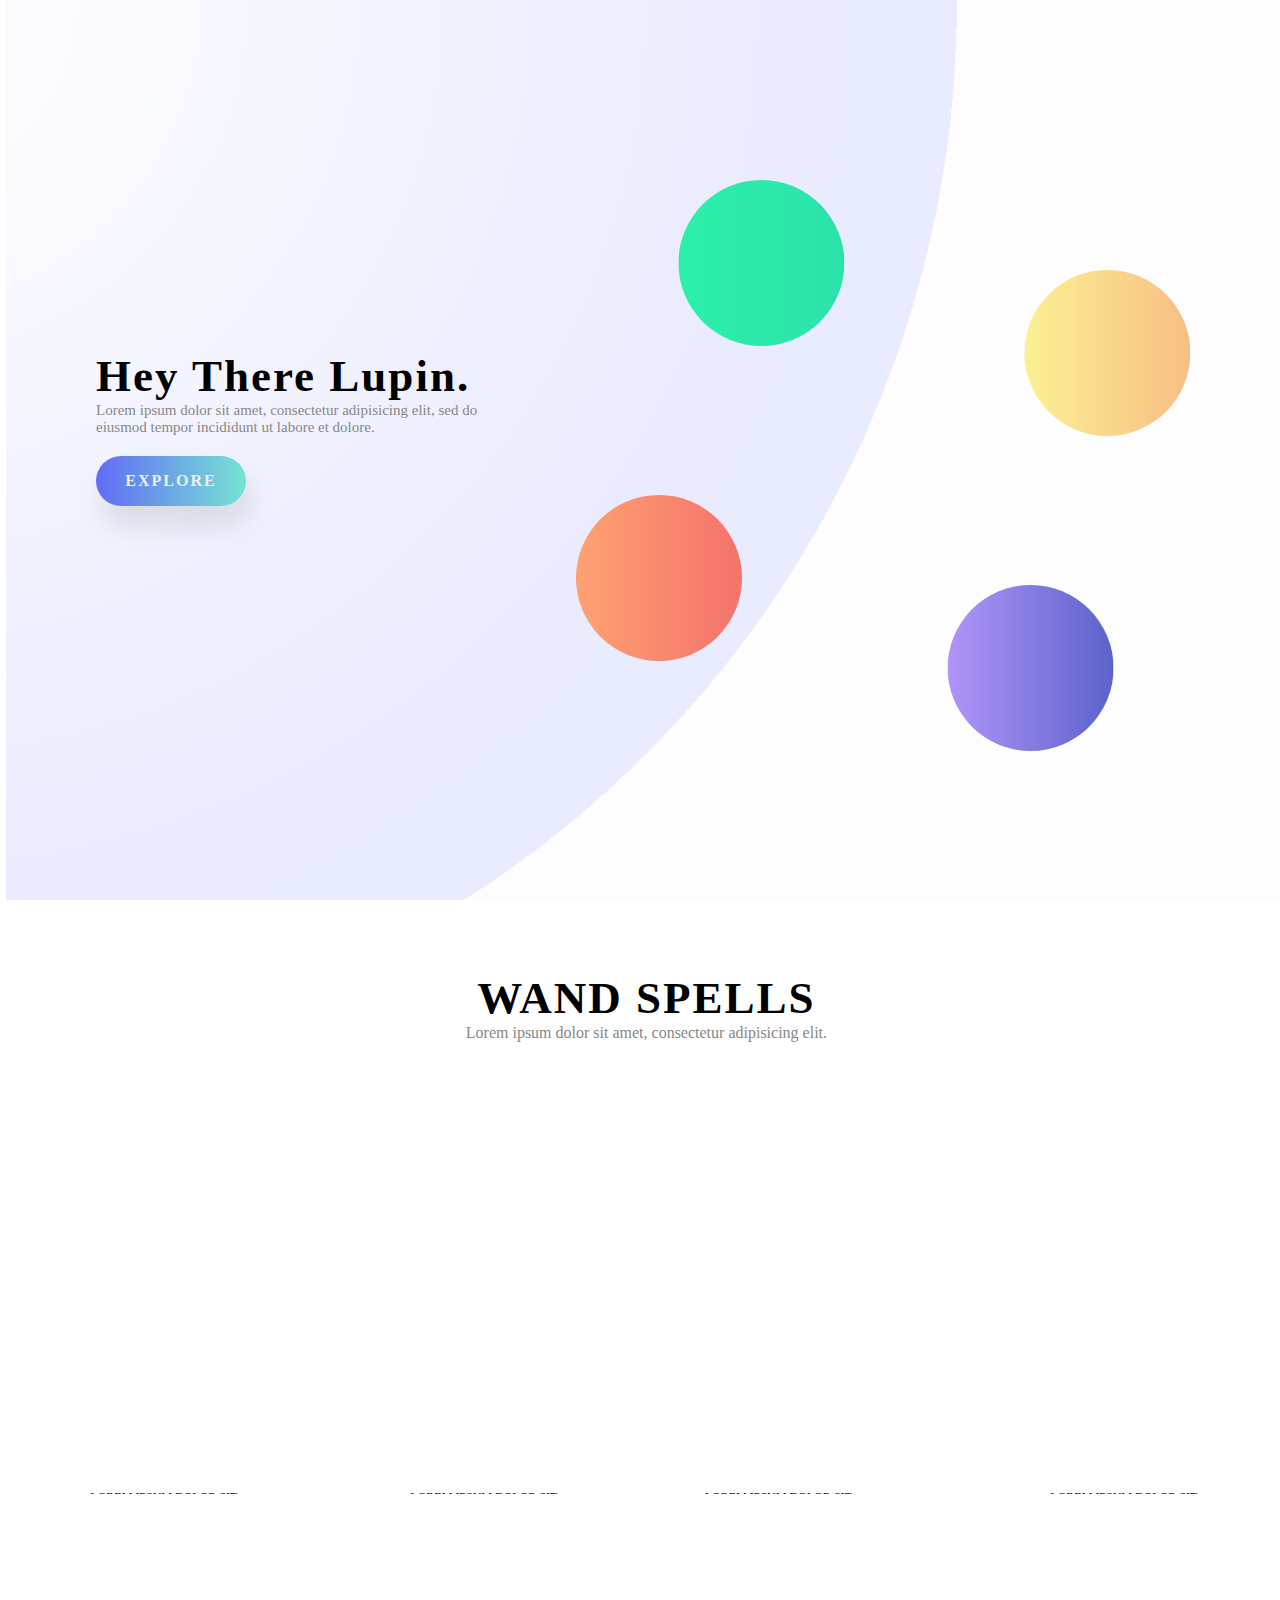
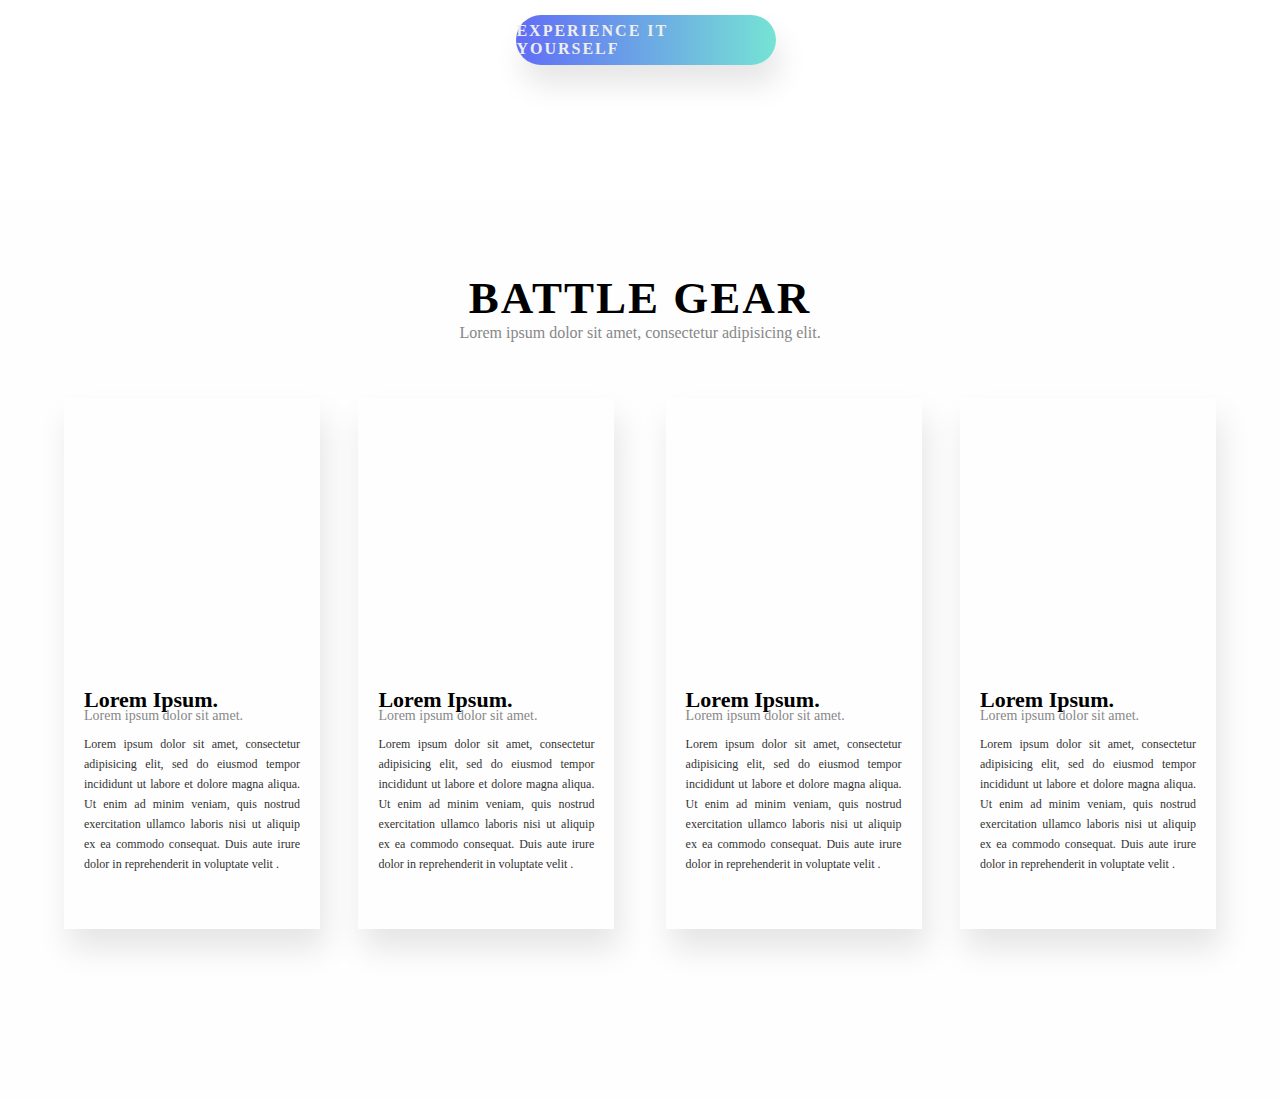
==== index.html @ db9e1a80 "Website added" ====
<!DOCTYPE html>
<html>
<head>
	<link rel="stylesheet" type="text/css" href="lib.css">
	<link rel="stylesheet" type="text/css" href="style.css">
	<!-- <link href="https://fonts.googleapis.com/css?family=Poppins:400,600,900" rel="stylesheet"> -->
	<script src="https://ajax.googleapis.com/ajax/libs/jquery/3.3.1/jquery.min.js"></script>
</head>
<body>
	<div class="container cflex-col-full">
		<div class="ims">
			<img src="hog.png" class="hog h1">
			<div class="him">
				<img src="hog.png" class="hog h2">
			</div>
		</div>
		<div class="back">
			<div class="moving moving1">
				<div class="m m1">
					<img src="teleportation.png" class="gra">
				</div>
				<div class="m m2">
					<img src="watch.png" class="wat">
				</div>
			</div>
			<div class="moving moving2">
				<div class="m m1">
					<img src="man.png" class="gra">
				</div>
				<div class="m m2">
					<img src="watch.png" class="wat">
				</div>
			</div>
			<div class="moving moving3">
				<div class="m m1">
					<img src="push.png" class="gra">
				</div>
				<div class="m m2">
					<img src="watch.png" class="wat">
				</div>
			</div>
			<div class="moving moving4">
				<div class="m m1">
					<img src="gravity.png" class="gra">
				</div>

				<div class="m m2">
					<img src="watch.png" class="wat">
				</div>
			</div>
		</div>
		<div class="blank cflex-col">
			<div class="blank1 full"></div>
			<div class="blank2 full"></div>
			<div class="blank3 full"></div>
			<div class="blank4 full"></div>
		</div>
		<div class="pages flex-col">
			<div class="page1 col-lflex-full">
				<div class="maintext">
					<div class="heading">Hey There Lupin.</div>
					<div class="sub">
						Lorem ipsum dolor sit amet, consectetur adipisicing elit, sed do eiusmod
						tempor incididunt ut labore et dolore.
					</div>
					<div class="rect">
						EXPLORE
					</div>
				</div>	
			</div>
			<div class="page2 full">
				<div class="phead">
					<div class="heading">WAND SPELLS</div>
					<div class="sub">
						Lorem ipsum dolor sit amet, consectetur adipisicing elit.
					</div>
				</div>
				<div class="spells s1">
					<span>tilemetafora</span>
					<span class="su">Lorem ipsum dolor sit amet.</span>
				</div>
				<div class="spells s2">
					<span>exodus</span>
					<span class="su">Lorem ipsum dolor sit amet.</span>
				</div>
				<div class="spells s3">
					<span>impendimenta </span>
					<span class="su">Lorem ipsum dolor sit amet.</span>
				</div>
				<div class="spells s4">
					<span>Gravitas<br></span>
					<span class="su">Lorem ipsum dolor sit amet.</span>
				</div>

				<div class="but">
					<div class="rect rect2">
						EXPERIENCE IT YOURSELF
					</div>
				</div>
			</div>
			<div class="page3 full">

				<div class="phead">
					<div class="heading">BATTLE GEAR</div>
					<div class="sub">
						Lorem ipsum dolor sit amet, consectetur adipisicing elit.
					</div>
				</div>
				<div class="box box1">
					<div class="desc">
						<div class="dhead">Lorem Ipsum.</div>
						<div class="subhead">Lorem ipsum dolor sit amet.</div>
						<div class="dtext">
							Lorem ipsum dolor sit amet, consectetur adipisicing elit, sed do eiusmod
							tempor incididunt ut labore et dolore magna aliqua. Ut enim ad minim veniam,
							quis nostrud exercitation ullamco laboris nisi ut aliquip ex ea commodo
							consequat. Duis aute irure dolor in reprehenderit in voluptate velit .
						</div>
					</div>
				</div>
				<div class="box box2">
					<div class="desc">
						<div class="dhead">Lorem Ipsum.</div>
						<div class="subhead">Lorem ipsum dolor sit amet.</div>
						<div class="dtext">
							Lorem ipsum dolor sit amet, consectetur adipisicing elit, sed do eiusmod
							tempor incididunt ut labore et dolore magna aliqua. Ut enim ad minim veniam,
							quis nostrud exercitation ullamco laboris nisi ut aliquip ex ea commodo
							consequat. Duis aute irure dolor in reprehenderit in voluptate velit .
						</div>
					</div>
				</div>

				<div class="box box3">
					<div class="desc">
						<div class="dhead">Lorem Ipsum.</div>
						<div class="subhead">Lorem ipsum dolor sit amet.</div>
						<div class="dtext">
							Lorem ipsum dolor sit amet, consectetur adipisicing elit, sed do eiusmod
							tempor incididunt ut labore et dolore magna aliqua. Ut enim ad minim veniam,
							quis nostrud exercitation ullamco laboris nisi ut aliquip ex ea commodo
							consequat. Duis aute irure dolor in reprehenderit in voluptate velit .
						</div>
					</div>
				</div>
				<div class="box box4">
					<div class="desc">
						<div class="dhead">Lorem Ipsum.</div>
						<div class="subhead">Lorem ipsum dolor sit amet.</div>
						<div class="dtext">
							Lorem ipsum dolor sit amet, consectetur adipisicing elit, sed do eiusmod
							tempor incididunt ut labore et dolore magna aliqua. Ut enim ad minim veniam,
							quis nostrud exercitation ullamco laboris nisi ut aliquip ex ea commodo
							consequat. Duis aute irure dolor in reprehenderit in voluptate velit .
						</div>
					</div>
				</div>
			</div>
		</div>
	</div>

	<script type="text/javascript">
		$('.blank1').on('mousewheel', function(updo){
			if(updo.originalEvent.wheelDelta/120 < 0) {
				$(".container").css({"transform":"translateY(-100vh)  "})
				$(".moving").css({"border-radius":"9vw","height":"14vw", "width":"14vw"})
				$(".moving1").css({"transform":"translate(6vw, 132vh) "})
				$(".moving2").css({"transform":"translate(-32vw, 132vh) "})
				$(".moving3").css({"transform":"translate(31vw, 132vh) "})
				$(".moving4").css({"transform":"translate(-5vw, 132vh )"})
				setTimeout(function(){
					$(".spells span").css({"top":"0"})
					$(".su").css({"top":"30px"})
					$(".m1").css({"transform":"scale(1)"})
				},2200)
			}else{
				$(".container").css({"transform":"translateY(0vh)"})
				$(".moving1").css({"transform":"translate(-34vw, 20vh)"})
				$(".moving2").css({"transform":"translate(-7vw, 30vh)"})
				$(".moving3").css({"transform":"translate(-34vw, 20vh)"})
				$(".moving4").css({"transform":"translate(-34vw, 20vh)"})
			}
		})

		$('.blank2').on('mousewheel', function(updo){
			if(updo.originalEvent.wheelDelta/120 < 0) {
				$(".m1").css({"transform":"scale(0)"})
				setTimeout(function(){
					$(".container").css({"transform":"translateY(-200vh) "})
					$(".moving").css({"border-radius":"0vw","height":"30vh", "width":"20vw"})
					$(".moving1").css({"transform":"translate(5vw, 222vh)"})
					$(".moving2").css({"transform":"translate(-52vw, 222vh)"})
					$(".moving3").css({"transform":"translate(52vw, 222vh)"})
					$(".moving4").css({"transform":"translate(-5vw, 222vh)"})
				},2000)
				setTimeout(function(){
					$(".m2").css({"transform":"scale(1)"})
				},4300)

			}else{
				$(".m1").css({"transform":"scale(0)"})
				setTimeout(function(){
					$(".moving").css({"border-radius":"9vw","height":"13vw", "width":"13vw"})
					$(".container").css({"transform":"translateY(0vh) "})
					$(".moving1").css({"transform":"translate(53vw, 20vh)"})
					$(".moving2").css({"transform":"translate(-7vw, 30vh)"})
					$(".moving3").css({"transform":"translate(45vw, 55vh)"})
					$(".moving4").css({"transform":"translate(-13vw, 65vh)"})
				},2000)
			}
		})

		$('.blank3').on('mousewheel', function(updo){
			if(updo.originalEvent.wheelDelta/120 < 0) {

			}else{
				
				$(".m2").css({"transform":"scale(0)"})
				setTimeout(function(){
				$(".container").css({"transform":"translateY(-100vh)  "})
					$(".moving").css({"border-radius":"9vw","height":"14vw", "width":"14vw"})
					$(".moving1").css({"transform":"translate(6vw, 132vh) "})
					$(".moving2").css({"transform":"translate(-32vw, 132vh) "})
					$(".moving3").css({"transform":"translate(31vw, 132vh) "})
					$(".moving4").css({"transform":"translate(-5vw, 132vh )"})
				},2200)
					setTimeout(function(){
						$(".m1").css({"transform":"scale(1)"})
				},4300)
			}
		})
	</script>
</body>
</html>
---- lib.css ----
/*flex box align start*/
[class*=flex] {
	display: flex;
}

[class*=cflex] {
	display: flex;
	justify-content: center;
	align-items: center;
}

[class*=lflex] {
	display: flex;
	justify-content: center;
	align-items: flex-start;
}

[class*=rflex] {
	display: flex;
	justify-content: center;
	align-items: flex-end;
}

[class*=col] {
	flex-direction: column;
}

[class*=rcol] {
	flex-direction: column-reverse;
}

[class*=rrow] {
	flex-direction: row-reverse;
}

/*flex box align end*/
/*page layouts start*/
[class*=full] {
	width: 100vw;
	height: 100vh;
}

[class*=halfw] {
	width: 50vw;
	height: 100vh;
}

[class*=halfh] {
	width: 100vw;
	height: 50vh;
}

[class*=perfull] {
	width: 100%;
	height: 100%;
}

[class*=perhalf] {
	width: 50%;
	height: 50%;
}

[class*=perhalfw] {
	width: 50%;
	height: 100vh;
}

[class*=perhalfh] {
	width: 100vw;
	height: 50%;
	justify-content: space-around;
}

[class*=perfullw] {
	width: 100%;
	height: 100vh;
}

[class*=perfullh] {
	width: 100vw;
	height: 100%;
}
/* page layouts end */

/*# sourceMappingURL=lib.css.map */
---- style.css ----
body{
	margin: 0;
	overflow-x: hidden;
	overflow-y: hidden;
}
/*loading animtion*/
.container{
	position: absolute;
	height: auto;
	overflow:hidden; 
	transform: translateY(0vh);
	transition: all 1.5s ease-in-out;
}

.ims{
	position: absolute;
	height: 300px;
	width: 300px;
	overflow: hidden;
	animation: move 12s ease-in-out;
	transform: translate(0px, 0px) scale(1);
	animation-fill-mode: forwards;
	display: none;
}

.hog{
	height: 300px;
	width: 300px
	position: absolute;
}

.h1{
	opacity: 0.15;
	filter: grayscale(0.4);
}

.h2{
	opacity: 0.7;
}

.him{
	position: absolute;
	top: 0;
	width: 1px;
	overflow: hidden;
	animation: fillin 10s cubic-bezier(.19,.24,.35,.85);
	animation-fill-mode: forwards;
}

@keyframes fillin{
	0%{width: 0px}
	100%{width: 300px}
}
/*
@keyframes move{
	0%{transform: translate(0px, 0px) scale(1);}
	10%{transform: translate(0px, 0px) scale(0.7);}
	20%{transform: translate(0px, 0px) scale(1);}
	30%{transform: translate(0px, 0px) scale(0.7);}
	40%{transform: translate(0px, 0px) scale(1);}
	50%{transform: translate(0px, 0px) scale(0.7);}
	60%{transform: translate(0px, 0px) scale(1);}
	70%{transform: translate(0px, 0px) scale(0.7);}
	80%{transform: translate(0px, 0px) scale(1);}

	100%{transform: translate(0px, -0px) scale(0); opacity: 0;}
}
*/

/*finish loading animation*/







/*main page start*/
.pages{
	display: flex;
	height: auto;
	width: 99vw;
	flex-wrap: wrap;
	flex-direction: column;
}

.back{
	width: 100vw;
	height: 100%;
	position: absolute;
	top: 0;
	overflow-x:hidden; 		
	z-index: 1000;
}
.moving{
	height: 13vw;
	width: 13vw;
	margin: 0;	
	position: absolute;
	transition: all 1.5s ease-in-out;
	border-radius: 9vw;
	transition: all 2s ease-in-out;
	display: flex;
	justify-content: center;
	align-items: center;
}

.moving1{
	background: linear-gradient(to right, #2cf0aa, #2ce2aa);
	transform: translate(53vw, 20vh) ;	
	background-position: center center;
	transition: all 1.5s ease-in-out;
	left: 0;
}

.moving2{
	background: linear-gradient(to right, #fbf193, #f7be84);
	transform: translate(-7vw, 30vh) ;
	background-position: center center;
	transition: all 2.1s ease-in-out;
	right: 0;
}

.moving3{
	background: linear-gradient(to right, #fea172, #f5726b);
	transform: translate(45vw, 55vh) ;
	background-position: center center;
	transition: all 1.8s ease-in-out;
	left: 0;
}

.moving4{
	background: linear-gradient(to right, #b194f9, #5b63cb);
	transform: translate(-13vw, 65vh) ;
	background-position: center center;
	transition: all 2.4s ease-in-out;
	right: 0;
}

.page1{
	background: url(back2.png);
	background-size: cover;
	background-repeat: no-repeat;
}

.maintext{
	width: 30vw;
	margin-left: 7vw;
	margin-top: -5vh;
	font-family: poppins;
	font-size: 15px;
}

.heading{
	font-weight: bolder;
	font-size: 45px;
	letter-spacing: 2px;
}

.sub{
	color: #878787;
	margin-bottom: 20px;
}

.rect{
	width: 150px;
	height: 50px;
	display: flex;
	align-items: center;
	justify-content: center;
	background: linear-gradient(to right, #616CF6, #76E3D4);
	border-radius: 100px;
	color: #eee;
	font-size: 16px;
	letter-spacing: 2px;
	box-shadow: 5px 20px 30px 0 rgba(0,0,0,0.1);
	font-weight: 600;
}

.page2{
	background-size: cover;
	background-repeat: no-repeat;
	z-index: 500;
	background-position: center center ;
	position: relative;
}

.blank{
	height: auto;
	width: 100vw;
	background: transparent;
	position: absolute;
	z-index: 1000;
	top: 0;
	overflow: hidden;
	z-index: 100000;
}

.page3{
	background-color: #fefefe;
	position: relative;
	left: -0.5vw;
}

.box{
	height: 59vh;
	width: 20vw;
	box-shadow: 5px 20px 30px 0 rgba(0,0,0,0.1);
	overflow: hidden;
}

.box{
	position: absolute;
	top: 22vh;
}

.box1{
	left: 5vw;
}

.box2{
	left: 52vw;
}

.box3{
	right: 52vw;
}

.box4{
	right: 5vw;
}

.desc{
	position: absolute;
	top: 31vh;
	height: 45vh;
	width: 100%;
	font-family: poppins;
	margin: 0 0px 0 20px;
}
.dhead{
	font-size: 22px;
	font-weight: bolder;
	margin: 10px 0 -5px 0;
}

.subhead{
	font-size: 14px;
	color: #878787;
}

.dtext{
	font-size: 12px;
	color: #333;
	margin: 10px 40px 0 0 ;
	line-height: 20px;
	text-align: justify;
}

.spells{
	width: 12.6vw;
	height: 6vh;
	font-family: poppins;
	font-weight: bolder;
	text-align: center;
	font-size: 22px;
	display: flex;
	text-transform: uppercase;
	position: absolute;
	justify-content: center;
	overflow: hidden;
}

.s1{
	transform: translate(6vw, 60vh);
	transition: all 1s ease-in-out;
}

.s2{
	transform: translate(31vw, 60vh);
	transition: all 1.3s ease-in-out;
}
.s3{
	transform: translate(54vw, 60vh);
	transition: all 1.6s ease-in-out;
}
.s4{
	transform: translate(81vw, 60vh);
	transition: all 1.9s ease-in-out;
}

.spells span{
	position: absolute;
	top: 50px;
	transition: inherit;
}

.su{
	position: absolute;
	font-size: 12px;
	top: 90px ;
	font-weight: lighter;
}

.phead{
	position: absolute;
	width: 100vw;
	text-align: center;
	top: 8vh;
}

.but{
	width: 100vw;
	position: absolute;
	bottom: 15vh;
	display: flex;
	justify-content: center;
}

.rect2{
	width: 260px;
}

.gra{
	height: 4vw;
}

.wat{
	height: 18vw;
}

.m{
	height: 8vw;
	width: 8vw;
	display: flex;
	justify-content: center;
	align-items: center;
	border-radius: 100%;
	transform: scale(0);
	transition: all 1.9s ease-in-out;
	position: absolute;
}

.m1{
	background: #fff;
}

.m2{
	height: 10vw;
	width: 10vw;
}

/*main page end*/
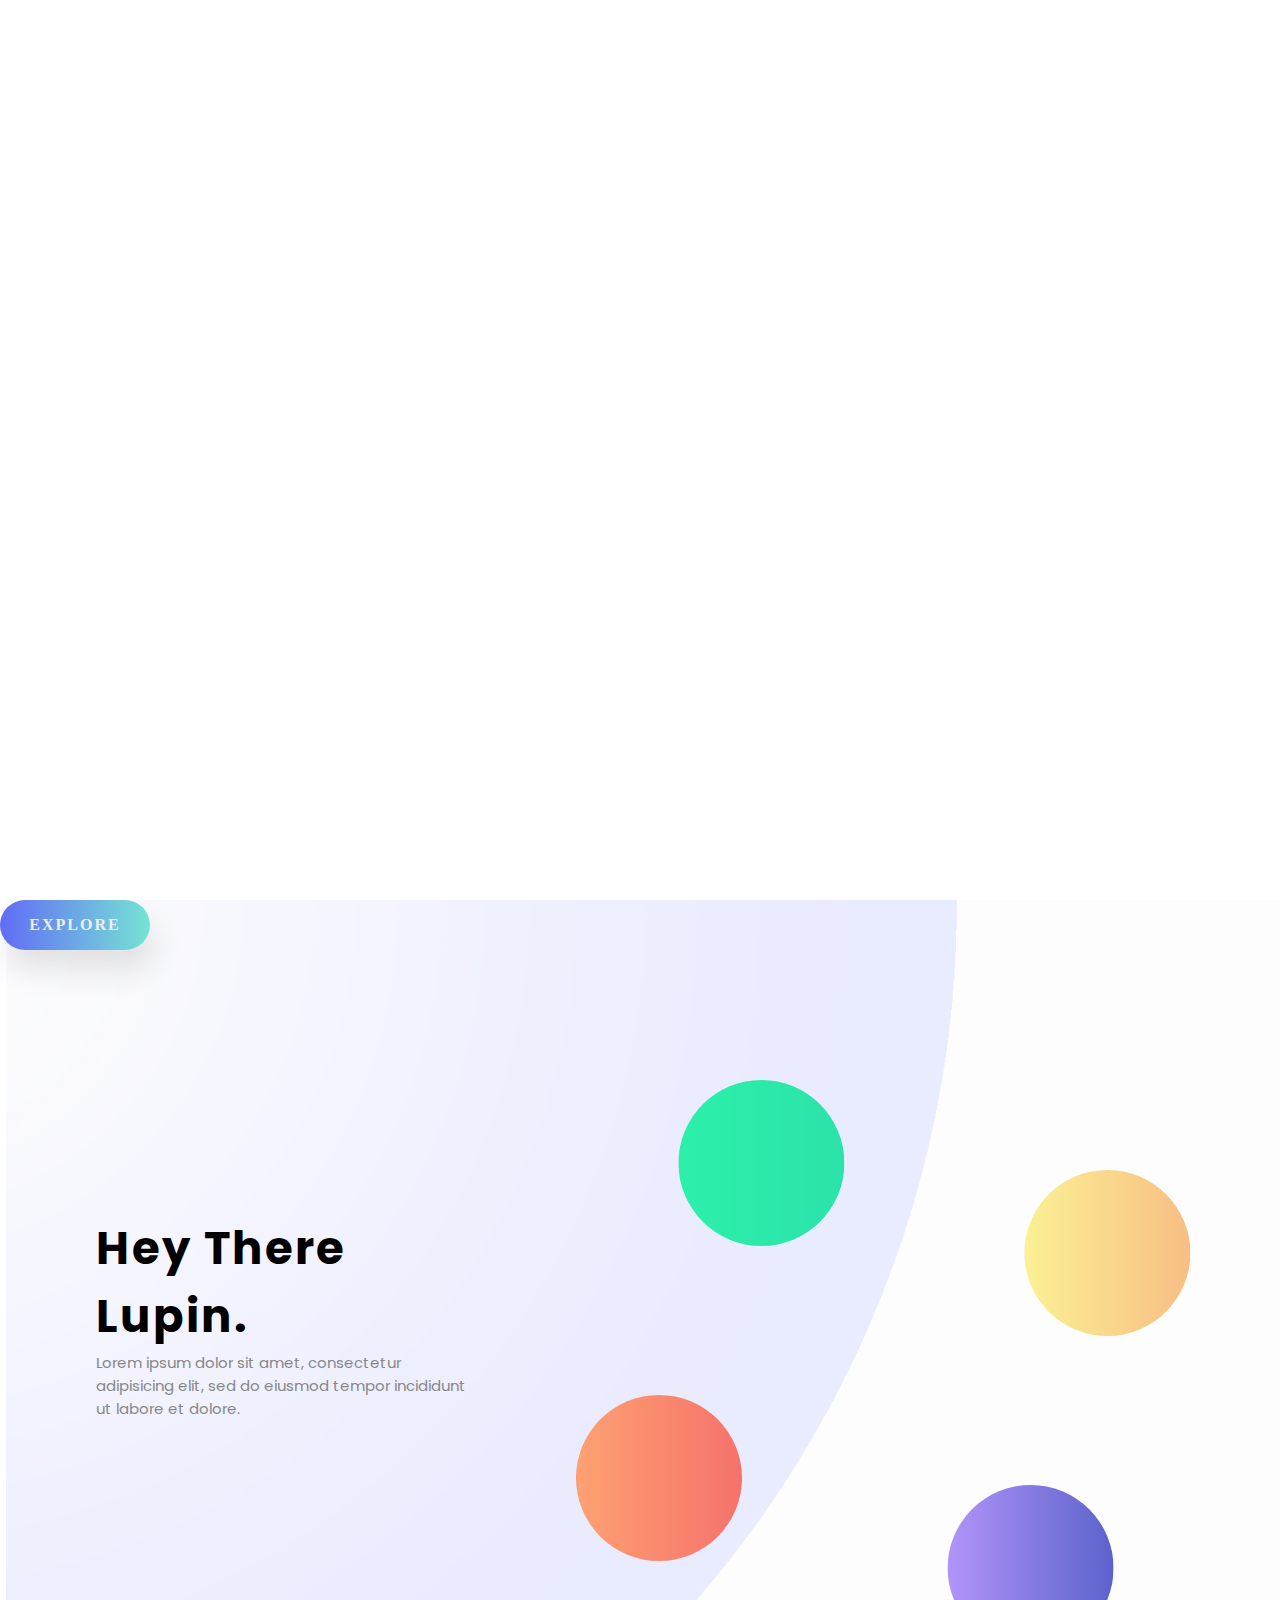
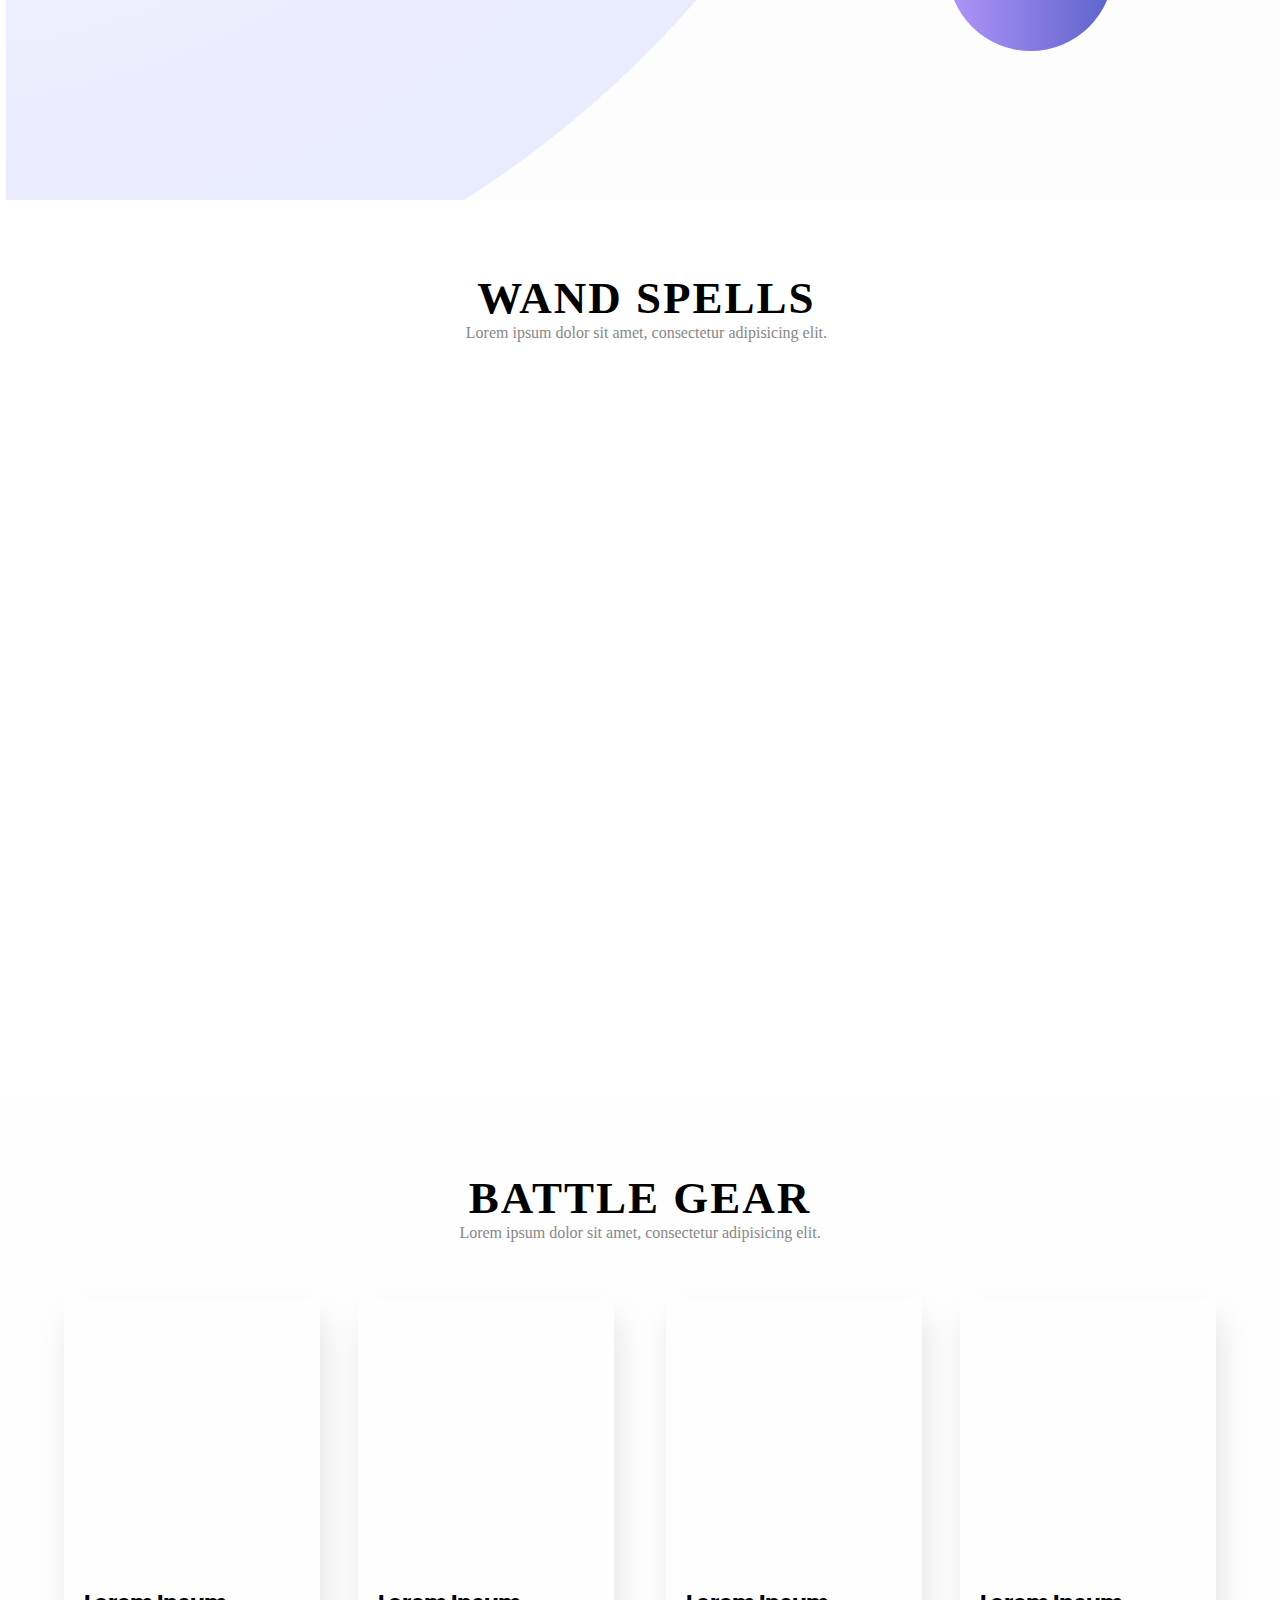
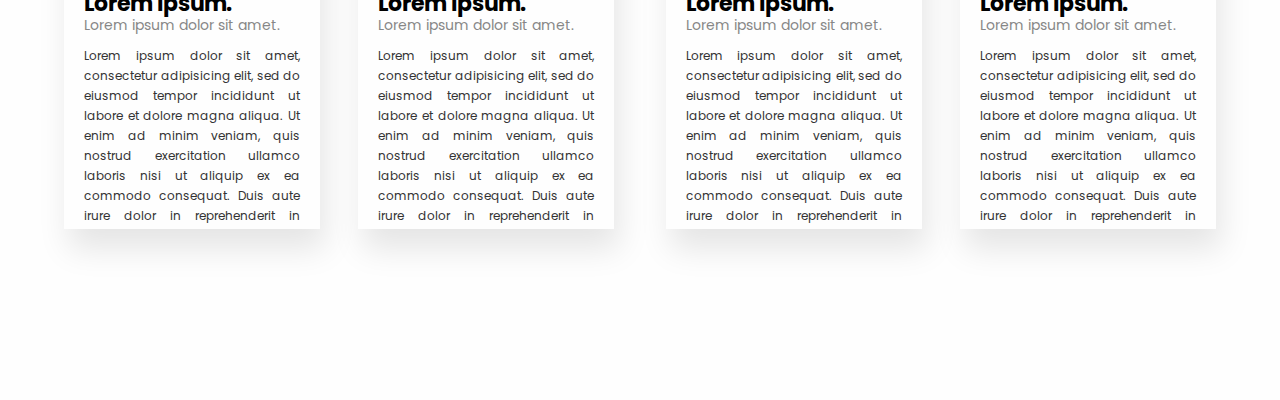
==== commit 85f35691: "Update index.html" ====
--- a/index.html
+++ b/index.html
@@ -1,57 +1,70 @@
 <!DOCTYPE html>
 <html>
 <head>
+	<link href="https://fonts.googleapis.com/css?family=Poppins:400,600,900" rel="stylesheet">
 	<link rel="stylesheet" type="text/css" href="lib.css">
 	<link rel="stylesheet" type="text/css" href="style.css">
-	<!-- <link href="https://fonts.googleapis.com/css?family=Poppins:400,600,900" rel="stylesheet"> -->
 	<script src="https://ajax.googleapis.com/ajax/libs/jquery/3.3.1/jquery.min.js"></script>
 </head>
 <body>
-	<div class="container cflex-col-full">
+	<div class="loader cflex-full">
 		<div class="ims">
 			<img src="hog.png" class="hog h1">
 			<div class="him">
 				<img src="hog.png" class="hog h2">
 			</div>
 		</div>
+	</div>
+
+	<div class="container cflex-col-full">
 		<div class="back">
 			<div class="moving moving1">
 				<div class="m m1">
 					<img src="teleportation.png" class="gra">
 				</div>
 				<div class="m m2">
+					<img src="broom.png" class="wat">
+				</div>
+			</div>
+			<div class="moving moving2">
+				<div class="m m1">
+					<img src="man.png" class="gra">
+				</div>
+				<div class="m m2">
+					<img src="slip.png" class="wat">
+				</div>
+			</div>
+			<div class="moving moving3">
+				<div class="m m1">
+					<img src="push.png" class="gra">
+				</div>
+				<div class="m m2">
 					<img src="watch.png" class="wat">
 				</div>
 			</div>
-			<div class="moving moving2">
-				<div class="m m1">
-					<img src="man.png" class="gra">
-				</div>
+			<div class="moving moving4">
+				<div class="m m1">
+					<img src="gravity.png" class="gra">
+				</div>
+
 				<div class="m m2">
 					<img src="watch.png" class="wat">
 				</div>
 			</div>
-			<div class="moving moving3">
-				<div class="m m1">
-					<img src="push.png" class="gra">
-				</div>
-				<div class="m m2">
-					<img src="watch.png" class="wat">
-				</div>
-			</div>
-			<div class="moving moving4">
-				<div class="m m1">
-					<img src="gravity.png" class="gra">
-				</div>
-
-				<div class="m m2">
-					<img src="watch.png" class="wat">
-				</div>
-			</div>
 		</div>
 		<div class="blank cflex-col">
-			<div class="blank1 full"></div>
-			<div class="blank2 full"></div>
+			<div class="blank1 flex-full">
+				<div class="rect b cflex">
+					EXPLORE
+				</div>
+			</div>
+			<div class="blank2 full">
+				<div class="but">
+					<div class="rect rect2 cflex">
+						<a href="app/index.html">EXPERIENCE IT YOURSELF</a>
+					</div>
+				</div>
+			</div>
 			<div class="blank3 full"></div>
 			<div class="blank4 full"></div>
 		</div>
@@ -63,9 +76,6 @@
 						Lorem ipsum dolor sit amet, consectetur adipisicing elit, sed do eiusmod
 						tempor incididunt ut labore et dolore.
 					</div>
-					<div class="rect">
-						EXPLORE
-					</div>
 				</div>	
 			</div>
 			<div class="page2 full">
@@ -91,12 +101,6 @@
 					<span>Gravitas<br></span>
 					<span class="su">Lorem ipsum dolor sit amet.</span>
 				</div>
-
-				<div class="but">
-					<div class="rect rect2">
-						EXPERIENCE IT YOURSELF
-					</div>
-				</div>
 			</div>
 			<div class="page3 full">
 
@@ -160,6 +164,27 @@
 	</div>
 
 	<script type="text/javascript">
+		setTimeout(function(){
+			$(".loader").css({"opacity":"0"})
+		}, 13000)
+
+		setTimeout(function(){
+			$(".loader").css({"display":"none"})
+		}, 14500)
+
+		$(".b").click(function(){
+			$(".container").css({"transform":"translateY(-100vh)  "})
+			$(".moving").css({"border-radius":"9vw","height":"14vw", "width":"14vw"})
+			$(".moving1").css({"transform":"translate(6vw, 132vh) "})
+			$(".moving2").css({"transform":"translate(-32vw, 132vh) "})
+			$(".moving3").css({"transform":"translate(31vw, 132vh) "})
+			$(".moving4").css({"transform":"translate(-5vw, 132vh )"})
+			setTimeout(function(){
+				$(".spells span").css({"top":"0"})
+				$(".su").css({"top":"30px"})
+				$(".m1").css({"transform":"scale(1)"})
+			},2200)
+		})
 		$('.blank1').on('mousewheel', function(updo){
 			if(updo.originalEvent.wheelDelta/120 < 0) {
 				$(".container").css({"transform":"translateY(-100vh)  "})
@@ -174,11 +199,7 @@
 					$(".m1").css({"transform":"scale(1)"})
 				},2200)
 			}else{
-				$(".container").css({"transform":"translateY(0vh)"})
-				$(".moving1").css({"transform":"translate(-34vw, 20vh)"})
-				$(".moving2").css({"transform":"translate(-7vw, 30vh)"})
-				$(".moving3").css({"transform":"translate(-34vw, 20vh)"})
-				$(".moving4").css({"transform":"translate(-34vw, 20vh)"})
+
 			}
 		})
 
@@ -217,18 +238,18 @@
 				
 				$(".m2").css({"transform":"scale(0)"})
 				setTimeout(function(){
-				$(".container").css({"transform":"translateY(-100vh)  "})
+					$(".container").css({"transform":"translateY(-100vh)  "})
 					$(".moving").css({"border-radius":"9vw","height":"14vw", "width":"14vw"})
 					$(".moving1").css({"transform":"translate(6vw, 132vh) "})
 					$(".moving2").css({"transform":"translate(-32vw, 132vh) "})
 					$(".moving3").css({"transform":"translate(31vw, 132vh) "})
 					$(".moving4").css({"transform":"translate(-5vw, 132vh )"})
 				},2200)
-					setTimeout(function(){
-						$(".m1").css({"transform":"scale(1)"})
+				setTimeout(function(){
+					$(".m1").css({"transform":"scale(1)"})
 				},4300)
 			}
 		})
 	</script>
 </body>
-</html>+</html>
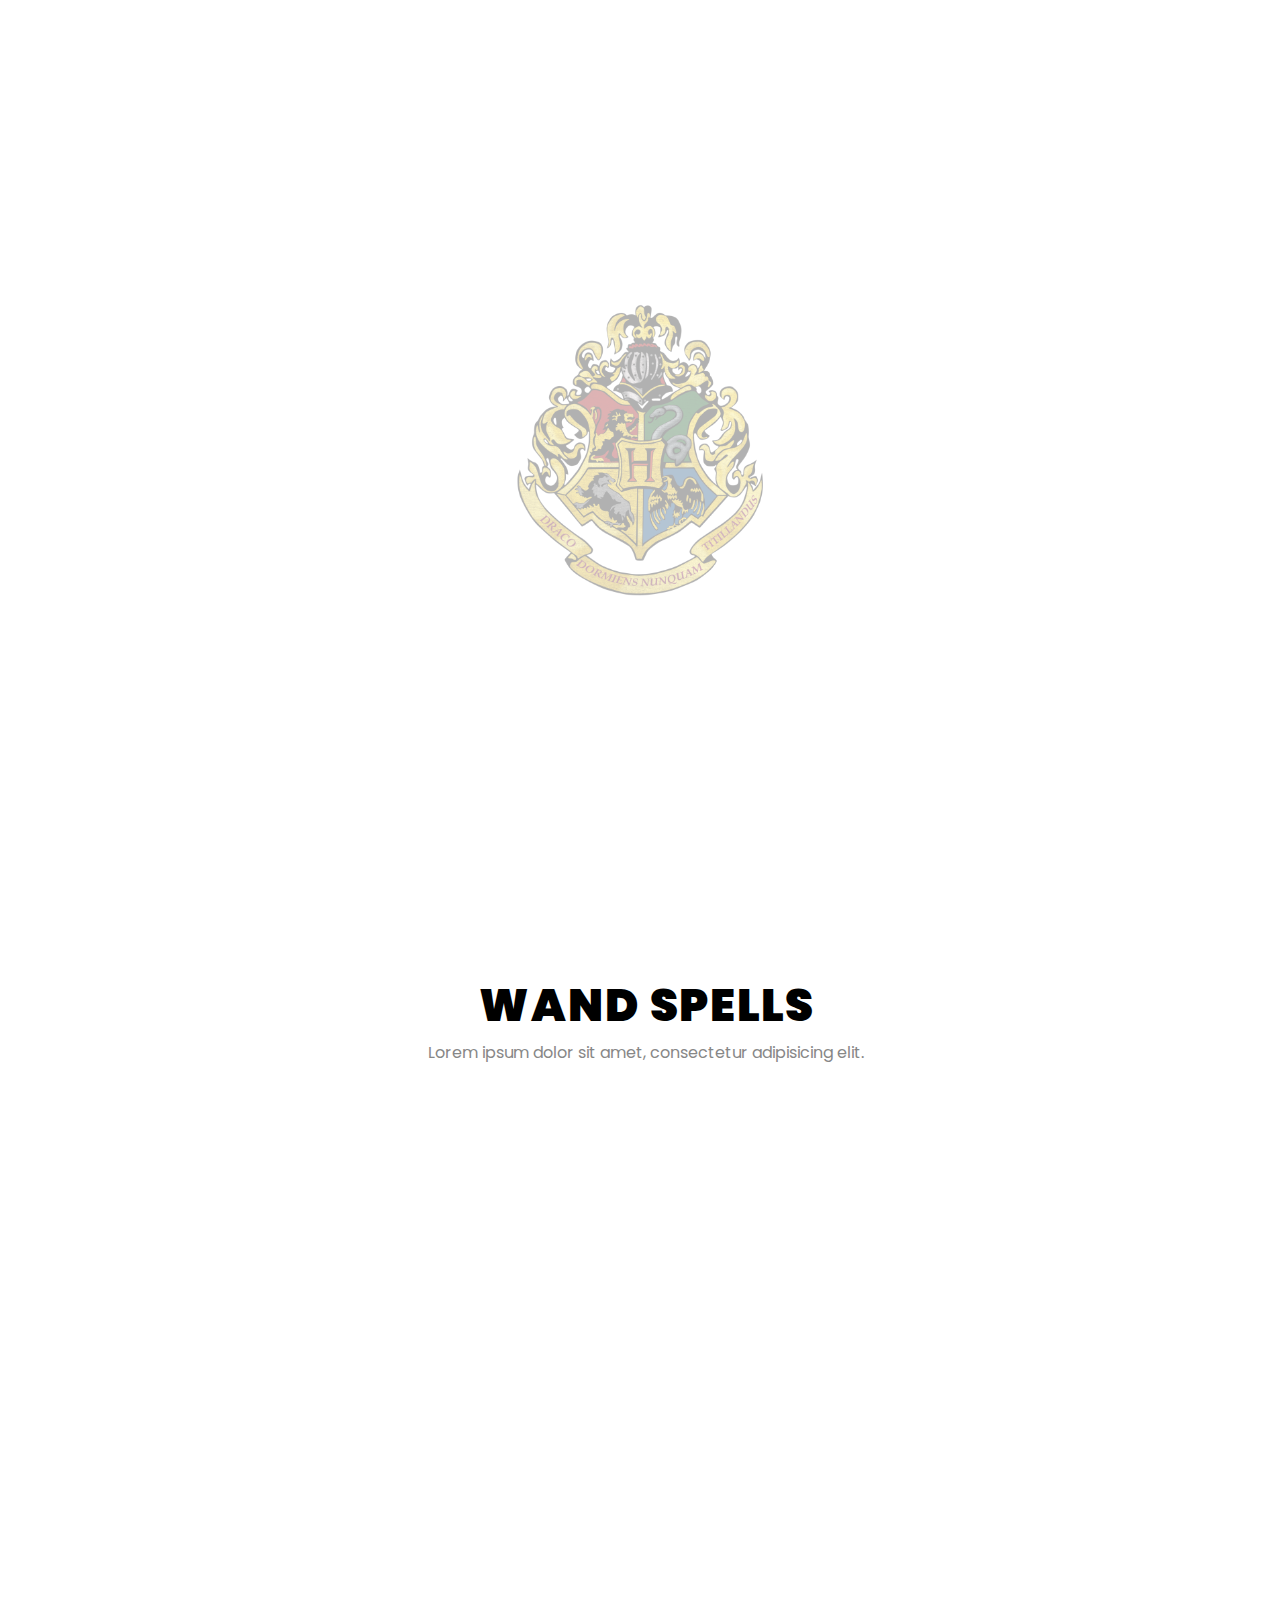
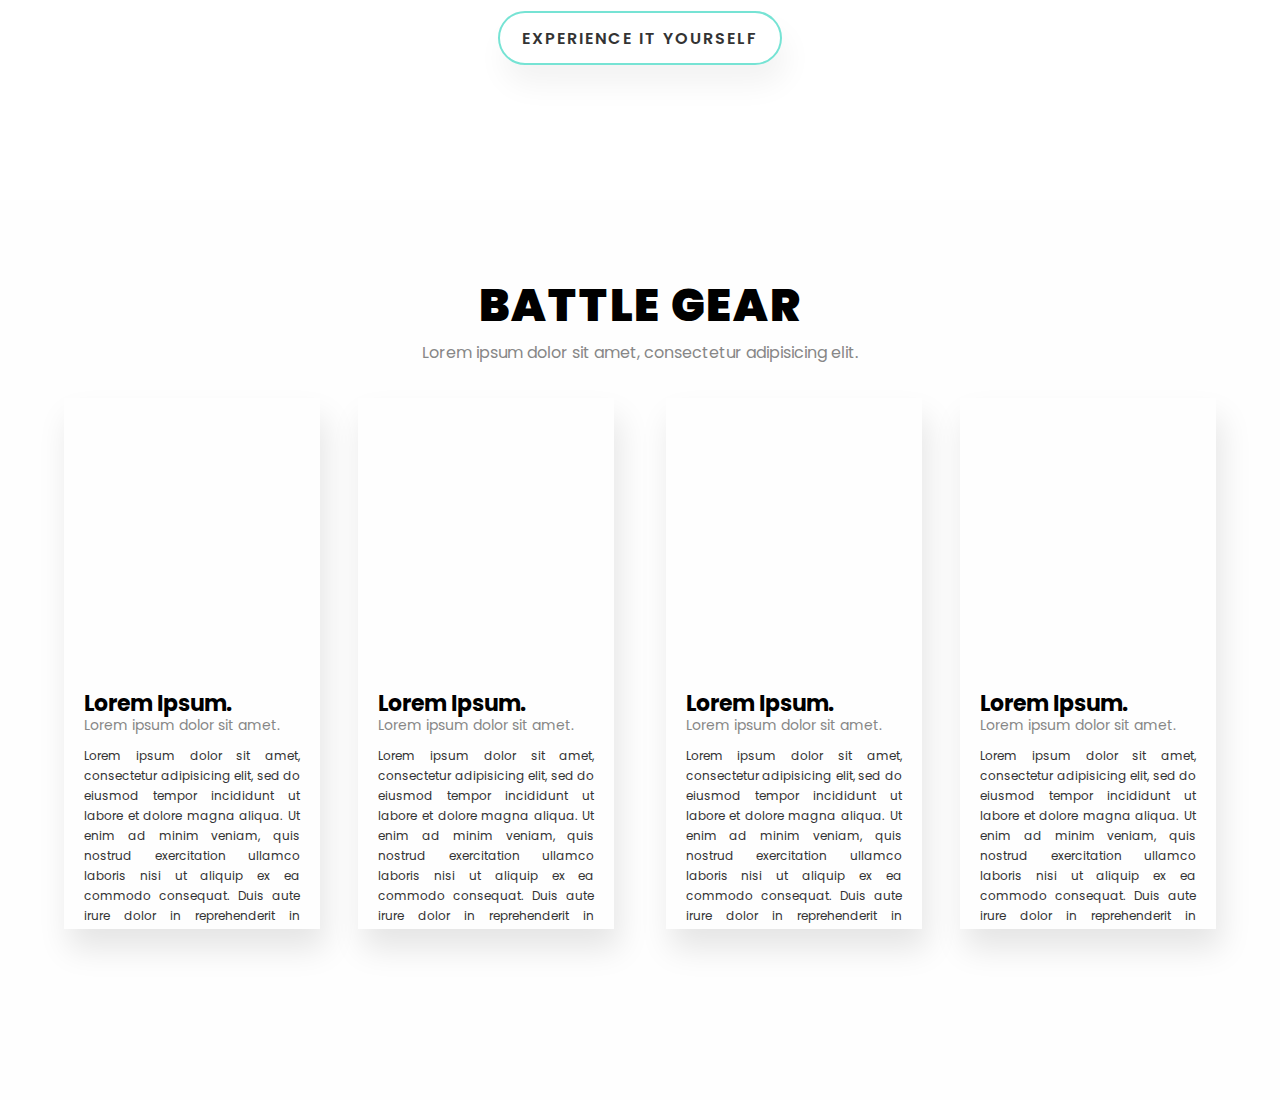
==== commit 930e7996: "Update index.html" ====
--- a/index.html
+++ b/index.html
@@ -1,6 +1,7 @@
 <!DOCTYPE html>
 <html>
 <head>
+	<title>Exun Build 2018 &mdash; XINO</title>
 	<link href="https://fonts.googleapis.com/css?family=Poppins:400,600,900" rel="stylesheet">
 	<link rel="stylesheet" type="text/css" href="lib.css">
 	<link rel="stylesheet" type="text/css" href="style.css">
@@ -166,11 +167,11 @@
 	<script type="text/javascript">
 		setTimeout(function(){
 			$(".loader").css({"opacity":"0"})
-		}, 13000)
+		}, 9000)
 
 		setTimeout(function(){
 			$(".loader").css({"display":"none"})
-		}, 14500)
+		}, 10000)
 
 		$(".b").click(function(){
 			$(".container").css({"transform":"translateY(-100vh)  "})
@@ -246,7 +247,7 @@
 					$(".moving4").css({"transform":"translate(-5vw, 132vh )"})
 				},2200)
 				setTimeout(function(){
-					$(".m1").css({"transform":"scale(1)"})
+					$(".m1").css({"transform":"scale(0.7)"})
 				},4300)
 			}
 		})
--- a/style.css
+++ b/style.css
@@ -2,7 +2,15 @@
 	margin: 0;
 	overflow-x: hidden;
 	overflow-y: hidden;
-}
+	font-family: 'Poppins',sans-serif;
+	cursor: url("mouse.png") 25 15, auto;
+}
+
+a{
+	text-decoration: none;
+	color: #333;
+}
+
 /*loading animtion*/
 .container{
 	position: absolute;
@@ -10,35 +18,47 @@
 	overflow:hidden; 
 	transform: translateY(0vh);
 	transition: all 1.5s ease-in-out;
+	cursor: url("mouse.png") 25 15, auto;
+
+}
+
+
+.loader{
+	position: absolute;
+	z-index: 1000;	
+	background: #fff;
+	transition: all 0.5s ease-in-out;
 }
 
 .ims{
-	position: absolute;
-	height: 300px;
+	position: relative;
+	height: 300px;	
 	width: 300px;
 	overflow: hidden;
 	animation: move 12s ease-in-out;
 	transform: translate(0px, 0px) scale(1);
 	animation-fill-mode: forwards;
-	display: none;
+	top: 0;
 }
 
 .hog{
+	top: 0;	
 	height: 300px;
-	width: 300px
+	width: 300px;
 	position: absolute;
 }
 
 .h1{
-	opacity: 0.15;
-	filter: grayscale(0.4);
+	opacity: 0.3;
+	filter: grayscale(0.2);
 }
 
 .h2{
-	opacity: 0.7;
+	opacity: 0.8;
 }
 
 .him{
+	height: 300px;
 	position: absolute;
 	top: 0;
 	width: 1px;
@@ -51,7 +71,7 @@
 	0%{width: 0px}
 	100%{width: 300px}
 }
-/*
+
 @keyframes move{
 	0%{transform: translate(0px, 0px) scale(1);}
 	10%{transform: translate(0px, 0px) scale(0.7);}
@@ -62,10 +82,9 @@
 	60%{transform: translate(0px, 0px) scale(1);}
 	70%{transform: translate(0px, 0px) scale(0.7);}
 	80%{transform: translate(0px, 0px) scale(1);}
-
 	100%{transform: translate(0px, -0px) scale(0); opacity: 0;}
 }
-*/
+
 
 /*finish loading animation*/
 
@@ -76,6 +95,16 @@
 
 
 /*main page start*/
+
+.blank1{
+	align-items: center;
+}
+
+.b{
+	margin-left: 7vw;
+	margin-top: 7vh;
+}
+
 .pages{
 	display: flex;
 	height: auto;
@@ -137,6 +166,10 @@
 	right: 0;
 }
 
+.blank2{
+	position: relative;
+}
+
 .page1{
 	background: url(back2.png);
 	background-size: cover;
@@ -146,13 +179,12 @@
 .maintext{
 	width: 30vw;
 	margin-left: 7vw;
-	margin-top: -5vh;
-	font-family: poppins;
+	margin-top: -12vh;
 	font-size: 15px;
 }
 
 .heading{
-	font-weight: bolder;
+	font-weight: 900;
 	font-size: 45px;
 	letter-spacing: 2px;
 }
@@ -165,9 +197,6 @@
 .rect{
 	width: 150px;
 	height: 50px;
-	display: flex;
-	align-items: center;
-	justify-content: center;
 	background: linear-gradient(to right, #616CF6, #76E3D4);
 	border-radius: 100px;
 	color: #eee;
@@ -175,6 +204,7 @@
 	letter-spacing: 2px;
 	box-shadow: 5px 20px 30px 0 rgba(0,0,0,0.1);
 	font-weight: 600;
+	cursor: pointer;
 }
 
 .page2{
@@ -235,7 +265,6 @@
 	top: 31vh;
 	height: 45vh;
 	width: 100%;
-	font-family: poppins;
 	margin: 0 0px 0 20px;
 }
 .dhead{
@@ -260,7 +289,6 @@
 .spells{
 	width: 12.6vw;
 	height: 6vh;
-	font-family: poppins;
 	font-weight: bolder;
 	text-align: center;
 	font-size: 22px;
@@ -318,7 +346,14 @@
 }
 
 .rect2{
-	width: 260px;
+	width: 280px;
+	color: #333;
+	font-size: 16px;
+	letter-spacing: 2px;
+	font-weight: 600;
+	box-shadow: 5px 20px 30px 0 rgba(0,0,0,0.05);
+	background: transparent;
+	border: 2px solid #76E3D4;
 }
 
 .gra{
@@ -350,4 +385,4 @@
 	width: 10vw;
 }
 
-/*main page end*/+/*main page end*/
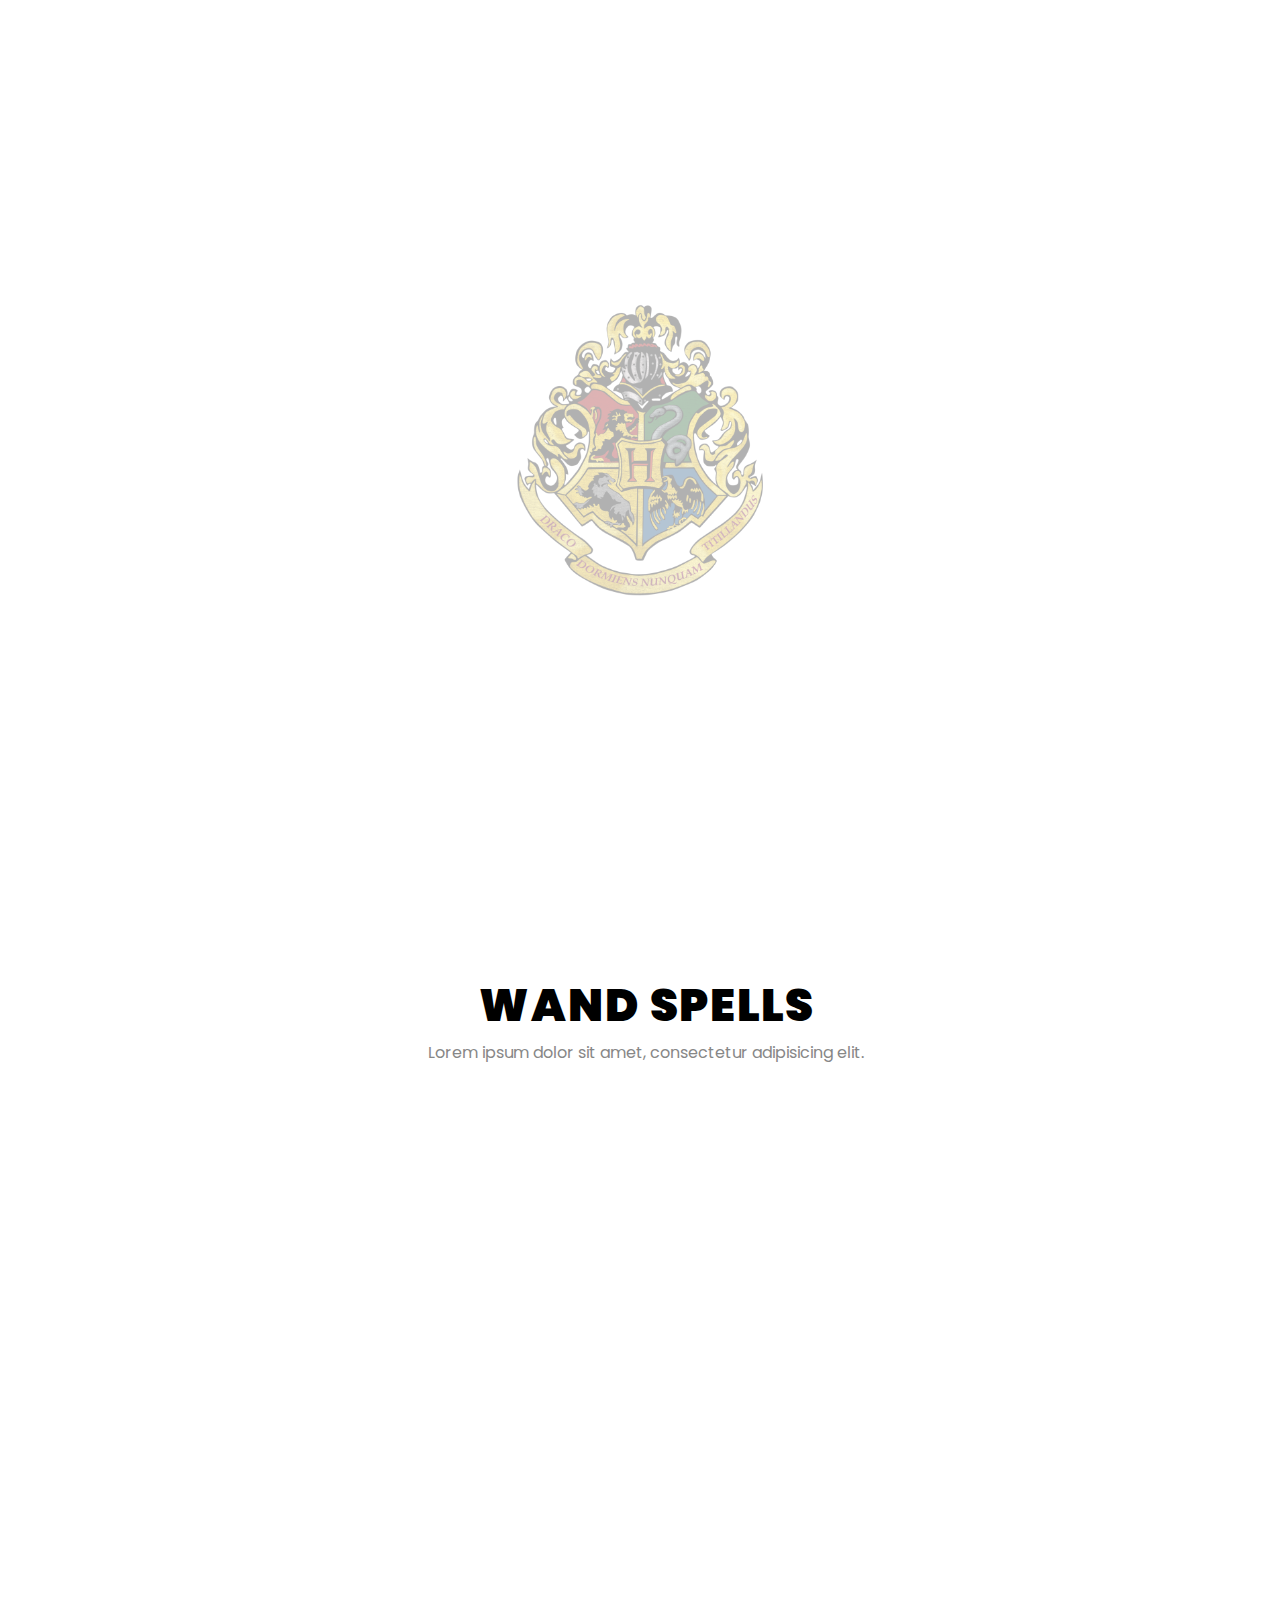
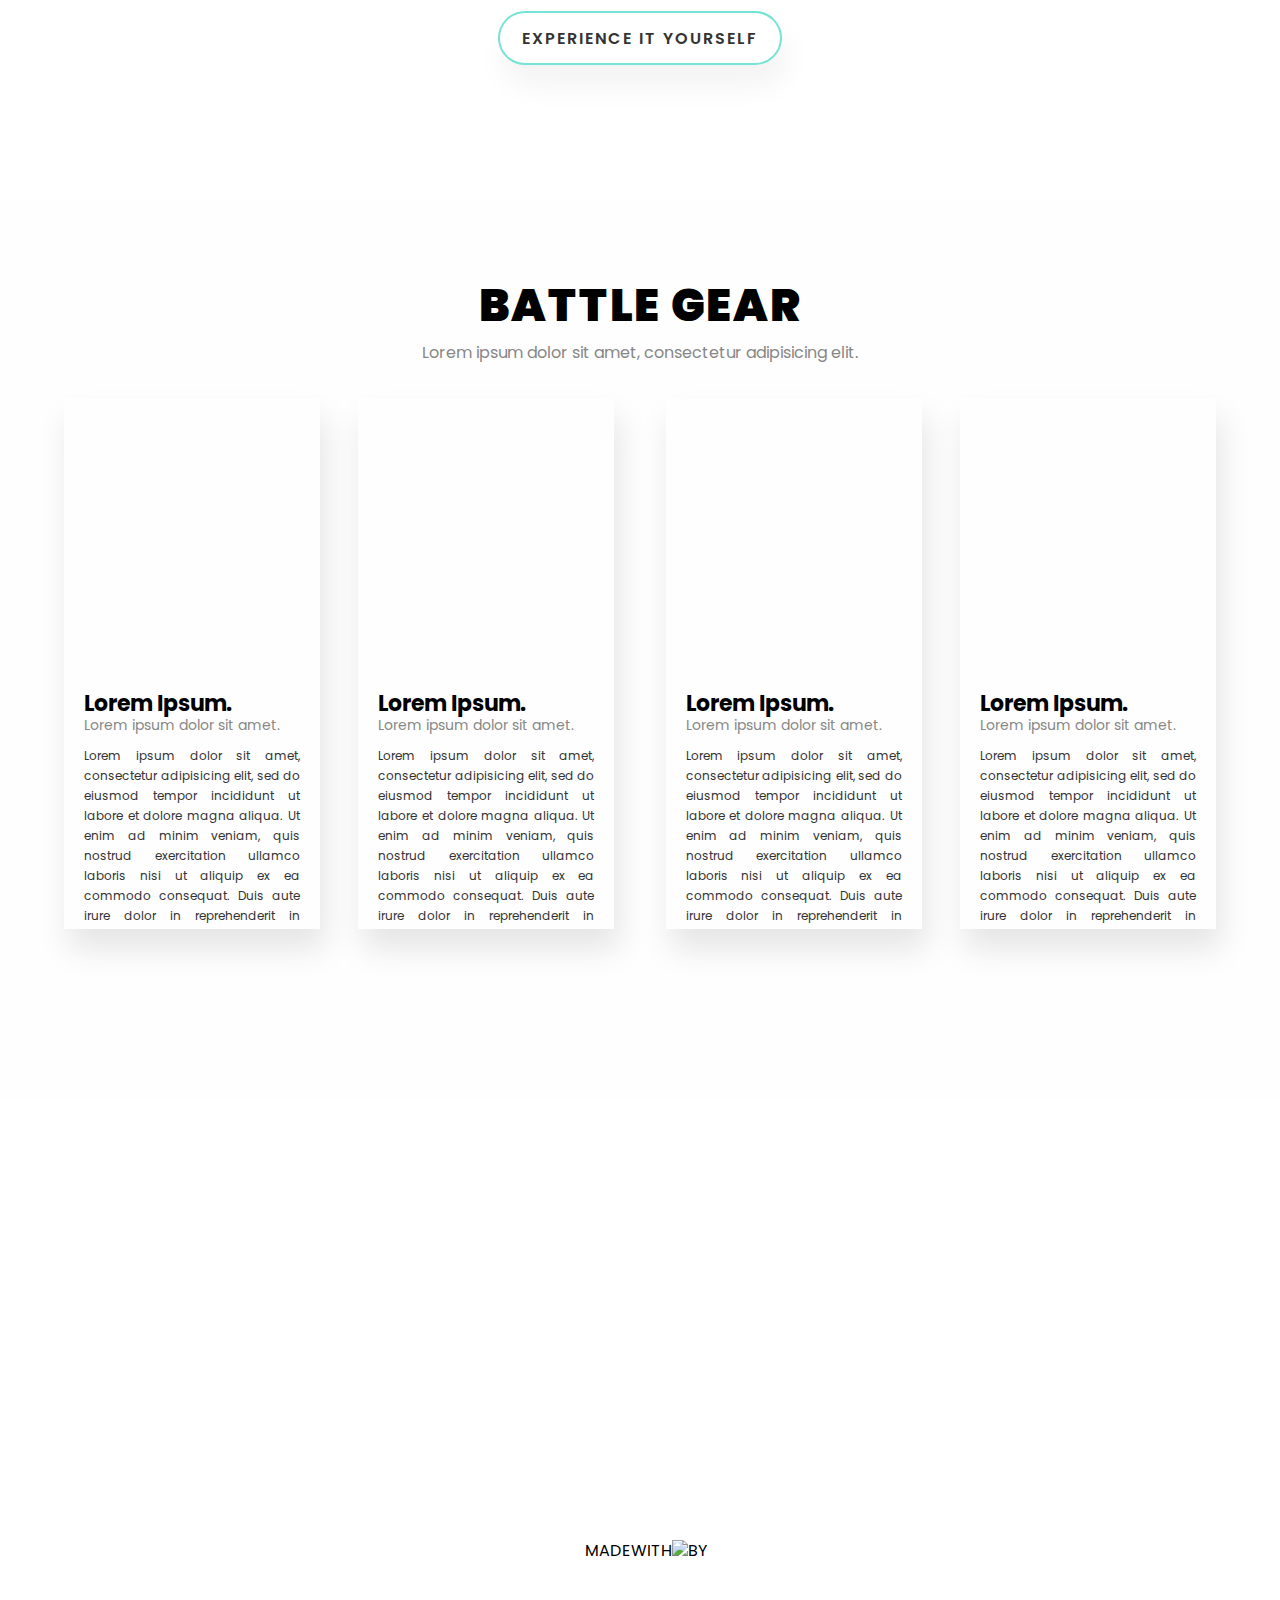
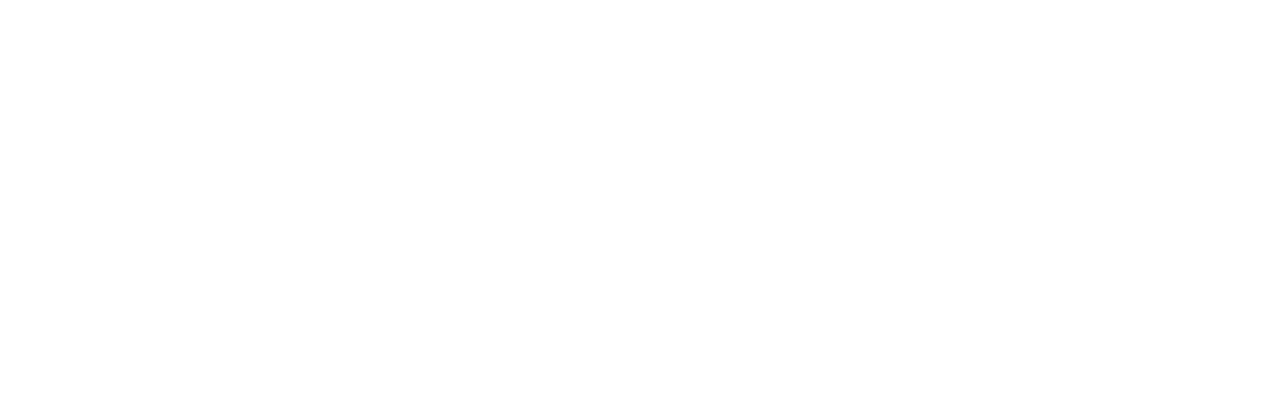
==== commit a98d2c19: "website" ====
--- a/index.html
+++ b/index.html
@@ -2,6 +2,7 @@
 <html>
 <head>
 	<title>Exun Build 2018 &mdash; XINO</title>
+	<meta name="viewport" content="width=device-width, initial-scale=1,user-scalable=no">
 	<link href="https://fonts.googleapis.com/css?family=Poppins:400,600,900" rel="stylesheet">
 	<link rel="stylesheet" type="text/css" href="lib.css">
 	<link rel="stylesheet" type="text/css" href="style.css">
@@ -24,7 +25,10 @@
 					<img src="teleportation.png" class="gra">
 				</div>
 				<div class="m m2">
-					<img src="broom.png" class="wat">
+					<img src="broom2.png" class="wat">
+				</div>
+				<div class="m m3">
+					X
 				</div>
 			</div>
 			<div class="moving moving2">
@@ -34,13 +38,19 @@
 				<div class="m m2">
 					<img src="slip.png" class="wat">
 				</div>
+				<div class="m m3">
+					N
+				</div>
 			</div>
 			<div class="moving moving3">
 				<div class="m m1">
 					<img src="push.png" class="gra">
 				</div>
 				<div class="m m2">
-					<img src="watch.png" class="wat">
+					<img src="glove.png" class="wat">
+				</div>
+				<div class="m m3">
+					I
 				</div>
 			</div>
 			<div class="moving moving4">
@@ -50,6 +60,10 @@
 
 				<div class="m m2">
 					<img src="watch.png" class="wat">
+				</div>
+
+				<div class="m m3">
+					O
 				</div>
 			</div>
 		</div>
@@ -104,7 +118,6 @@
 				</div>
 			</div>
 			<div class="page3 full">
-
 				<div class="phead">
 					<div class="heading">BATTLE GEAR</div>
 					<div class="sub">
@@ -161,6 +174,15 @@
 					</div>
 				</div>
 			</div>
+
+			<div class="page4 cflex-full">
+				<div class="words cflex">
+					<span class="word w1">MADE</span>
+					<span class="word w2">WITH</span>
+					<span class="word w3"><img src="love.png" class="love"></span>
+					<span class="word w4">BY</span>
+				</div>
+			</div>
 		</div>
 	</div>
 
@@ -177,13 +199,15 @@
 			$(".container").css({"transform":"translateY(-100vh)  "})
 			$(".moving").css({"border-radius":"9vw","height":"14vw", "width":"14vw"})
 			$(".moving1").css({"transform":"translate(6vw, 132vh) "})
-			$(".moving2").css({"transform":"translate(-32vw, 132vh) "})
+			$(".moving2").css({"transform":"translate(-30vw, 132vh) "})
 			$(".moving3").css({"transform":"translate(31vw, 132vh) "})
 			$(".moving4").css({"transform":"translate(-5vw, 132vh )"})
 			setTimeout(function(){
 				$(".spells span").css({"top":"0"})
 				$(".su").css({"top":"30px"})
 				$(".m1").css({"transform":"scale(1)"})
+				$(".m2").css({"transform":"scale(0)"})
+				$(".m3").css({"transform":"scale(0)"})
 			},2200)
 		})
 		$('.blank1').on('mousewheel', function(updo){
@@ -191,16 +215,16 @@
 				$(".container").css({"transform":"translateY(-100vh)  "})
 				$(".moving").css({"border-radius":"9vw","height":"14vw", "width":"14vw"})
 				$(".moving1").css({"transform":"translate(6vw, 132vh) "})
-				$(".moving2").css({"transform":"translate(-32vw, 132vh) "})
+				$(".moving2").css({"transform":"translate(-30vw, 132vh) "})
 				$(".moving3").css({"transform":"translate(31vw, 132vh) "})
 				$(".moving4").css({"transform":"translate(-5vw, 132vh )"})
 				setTimeout(function(){
 					$(".spells span").css({"top":"0"})
 					$(".su").css({"top":"30px"})
 					$(".m1").css({"transform":"scale(1)"})
+					$(".m2").css({"transform":"scale(0)"})
+					$(".m3").css({"transform":"scale(0)"})
 				},2200)
-			}else{
-
 			}
 		})
 
@@ -216,7 +240,9 @@
 					$(".moving4").css({"transform":"translate(-5vw, 222vh)"})
 				},2000)
 				setTimeout(function(){
-					$(".m2").css({"transform":"scale(1)"})
+					$(".m2").css({"transform":"scale(0.7)"})
+					$(".m1").css({"transform":"scale(0)"})
+					$(".m3").css({"transform":"scale(0)"})
 				},4300)
 
 			}else{
@@ -229,25 +255,67 @@
 					$(".moving3").css({"transform":"translate(45vw, 55vh)"})
 					$(".moving4").css({"transform":"translate(-13vw, 65vh)"})
 				},2000)
+				setTimeout(function(){
+					$(".m2").css({"transform":"scale(0)"})
+					$(".m1").css({"transform":"scale(0)"})
+					$(".m3").css({"transform":"scale(0)"})
+				},2300)
 			}
 		})
 
 		$('.blank3').on('mousewheel', function(updo){
 			if(updo.originalEvent.wheelDelta/120 < 0) {
-
+				$(".m2").css({"transform":"scale(0)"})
+				setTimeout(function(){
+					$(".container").css({"transform":"translateY(-300vh)  "})
+					$(".moving").css({"border-radius":"9vw","height":"8vw", "width":"8vw"})
+					$(".moving1").css({"transform":"translate(32vw, 350vh) "})
+					$(".moving2").css({"transform":"translate(-41vw, 350vh) "})
+					$(".moving3").css({"transform":"translate(41vw, 350vh) "})
+					$(".moving4").css({"transform":"translate(-32vw, 350vh )"})
+				},2200)
+				setTimeout(function(){
+					$(".m1").css({"transform":"scale(0)"})
+					$(".m2").css({"transform":"scale(0)"})
+					$(".m3").css({"transform":"scale(1)"})
+					$(".word").css({"top":"0vh"})
+				},4300)
 			}else{
-				
 				$(".m2").css({"transform":"scale(0)"})
 				setTimeout(function(){
 					$(".container").css({"transform":"translateY(-100vh)  "})
 					$(".moving").css({"border-radius":"9vw","height":"14vw", "width":"14vw"})
 					$(".moving1").css({"transform":"translate(6vw, 132vh) "})
-					$(".moving2").css({"transform":"translate(-32vw, 132vh) "})
+					$(".moving2").css({"transform":"translate(-30vw, 132vh) "})
 					$(".moving3").css({"transform":"translate(31vw, 132vh) "})
 					$(".moving4").css({"transform":"translate(-5vw, 132vh )"})
 				},2200)
 				setTimeout(function(){
-					$(".m1").css({"transform":"scale(0.7)"})
+					$(".m1").css({"transform":"scale(1)"})
+					$(".m2").css({"transform":"scale(0)"})
+					$(".m3").css({"transform":"scale(0)"})
+				},4300)
+			}
+		})
+
+		$('.blank4').on('mousewheel', function(updo){
+			if(updo.originalEvent.wheelDelta/120 < 0) {
+
+			}else{
+				$(".m1").css({"transform":"scale(0)"})
+				$(".m3").css({"transform":"scale(0)"})
+				setTimeout(function(){
+					$(".container").css({"transform":"translateY(-200vh) "})
+					$(".moving").css({"border-radius":"0vw","height":"30vh", "width":"20vw"})
+					$(".moving1").css({"transform":"translate(5vw, 222vh)"})
+					$(".moving2").css({"transform":"translate(-52vw, 222vh)"})
+					$(".moving3").css({"transform":"translate(52vw, 222vh)"})
+					$(".moving4").css({"transform":"translate(-5vw, 222vh)"})
+				},2000)
+				setTimeout(function(){
+					$(".m2").css({"transform":"scale(0.7)"})
+					$(".m3").css({"transform":"scale(0)"})
+					$(".m1").css({"transform":"scale(0)"})
 				},4300)
 			}
 		})
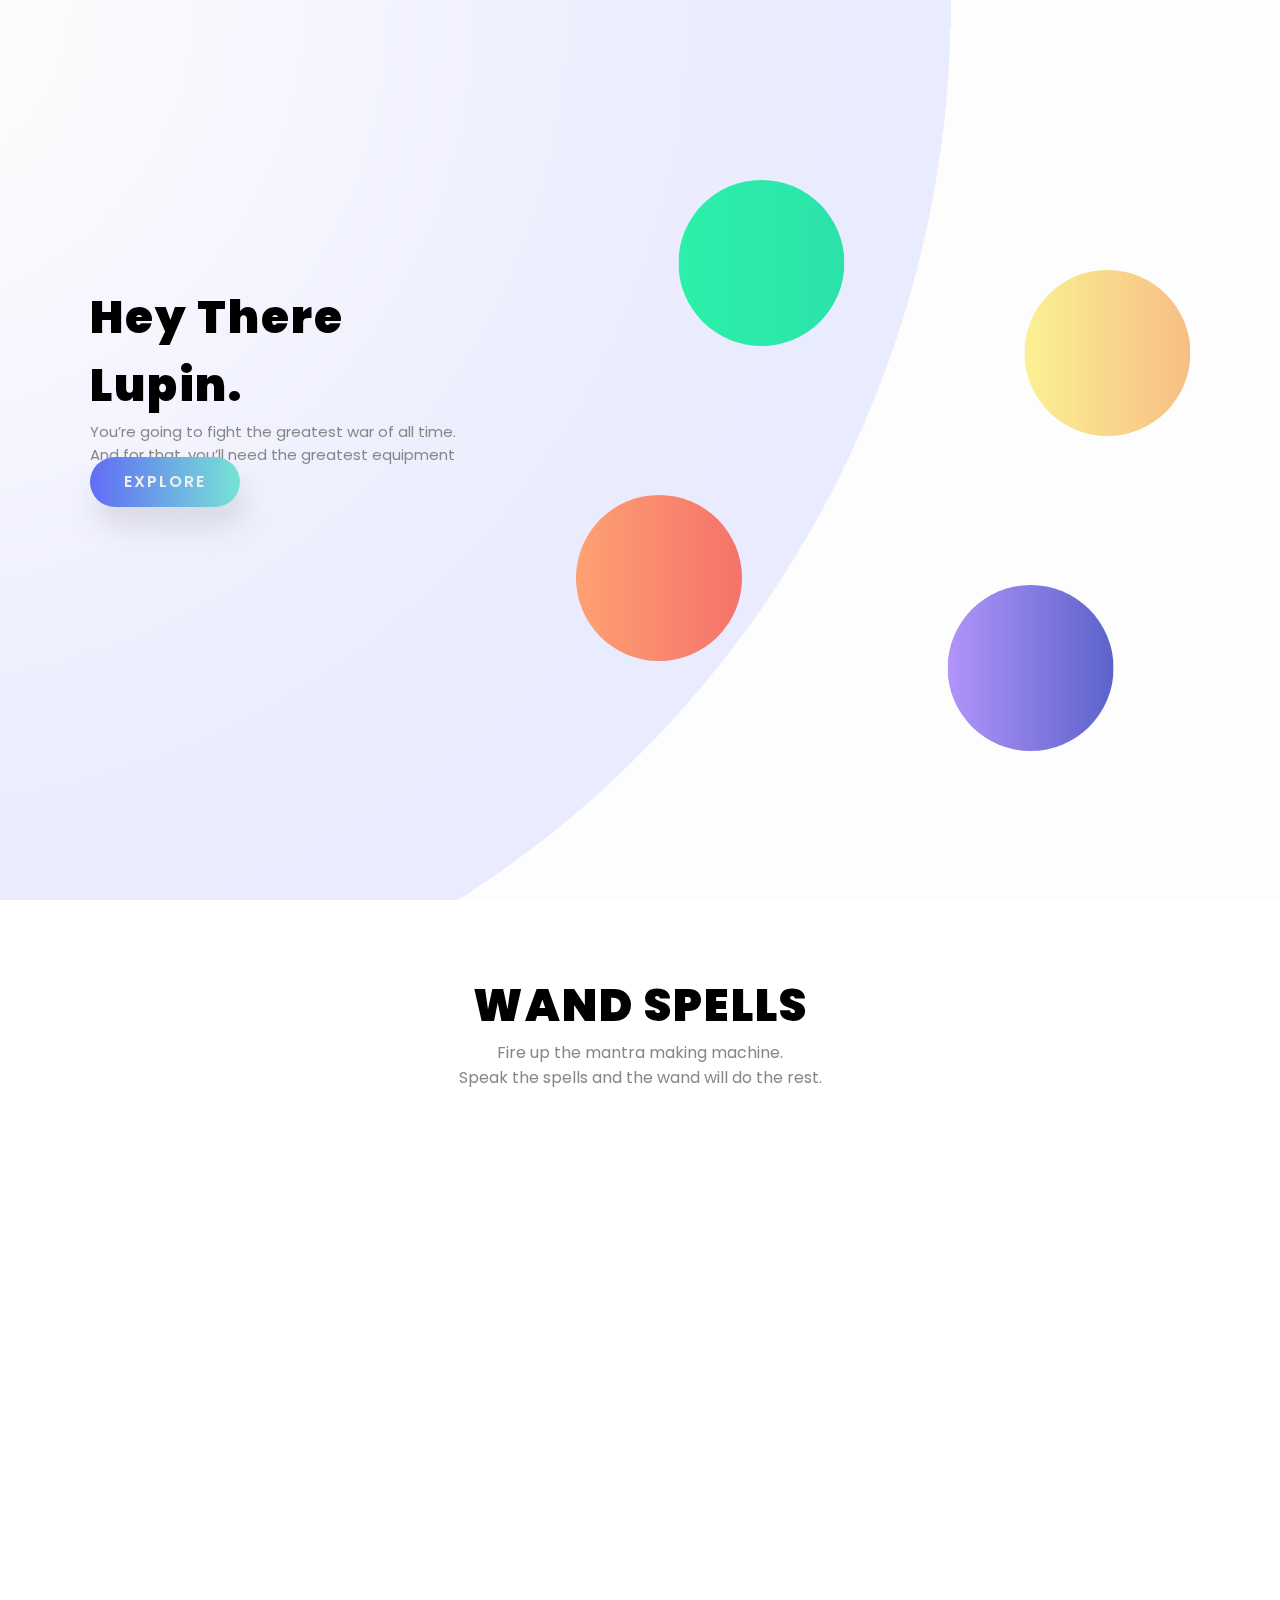
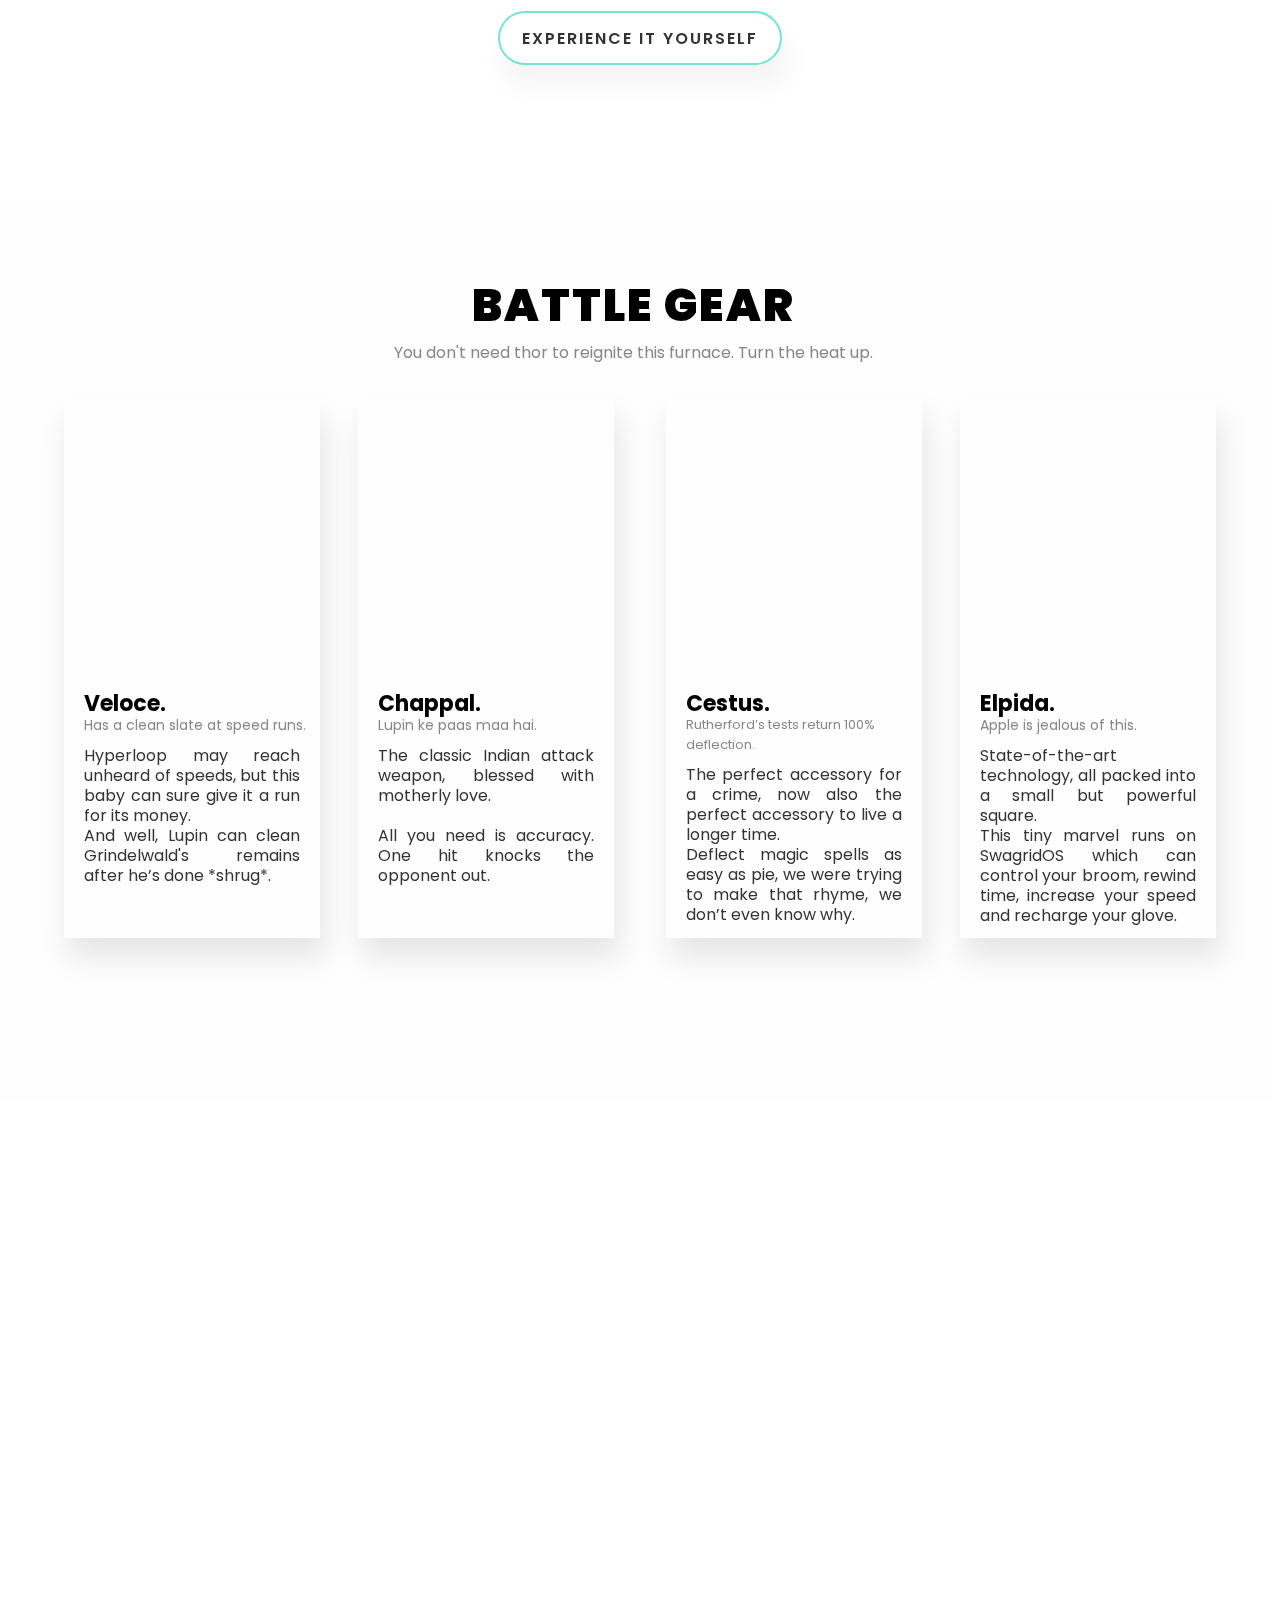
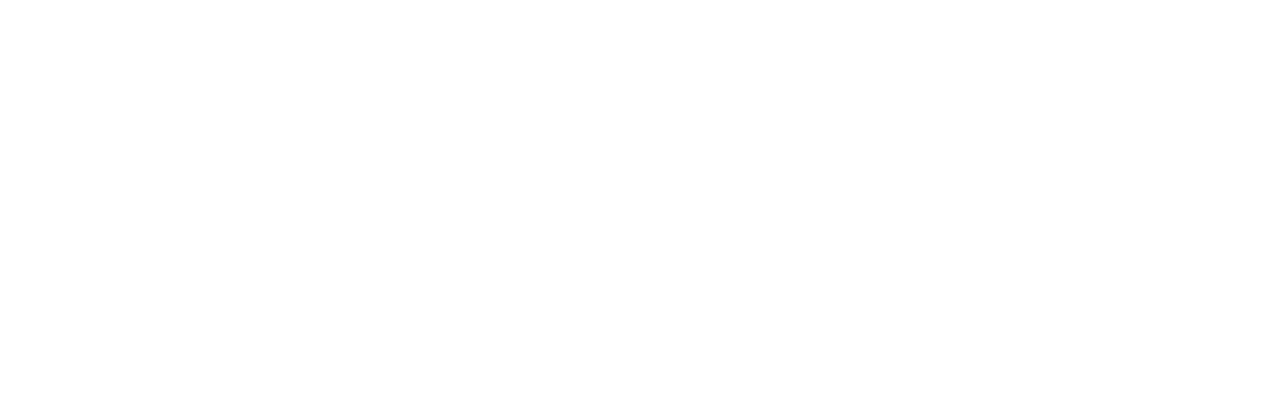
==== commit b4e1d686: "Website Complete" ====
--- a/index.html
+++ b/index.html
@@ -88,8 +88,8 @@
 				<div class="maintext">
 					<div class="heading">Hey There Lupin.</div>
 					<div class="sub">
-						Lorem ipsum dolor sit amet, consectetur adipisicing elit, sed do eiusmod
-						tempor incididunt ut labore et dolore.
+						You’re going to fight the greatest war of all time. <br>
+						And for that, you’ll need the greatest equipment of all time. 
 					</div>
 				</div>	
 			</div>
@@ -97,79 +97,73 @@
 				<div class="phead">
 					<div class="heading">WAND SPELLS</div>
 					<div class="sub">
-						Lorem ipsum dolor sit amet, consectetur adipisicing elit.
+						Fire up the mantra making machine.<br>
+						Speak the spells and the wand will do the rest.
 					</div>
 				</div>
 				<div class="spells s1">
 					<span>tilemetafora</span>
-					<span class="su">Lorem ipsum dolor sit amet.</span>
+					<span class="su">Teleports the user.</span>
 				</div>
 				<div class="spells s2">
 					<span>exodus</span>
-					<span class="su">Lorem ipsum dolor sit amet.</span>
+					<span class="su">Pushes Enemies Away. </span>
 				</div>
 				<div class="spells s3">
 					<span>impendimenta </span>
-					<span class="su">Lorem ipsum dolor sit amet.</span>
+					<span class="su">Enemy flies and falls.</span>
 				</div>
 				<div class="spells s4">
 					<span>Gravitas<br></span>
-					<span class="su">Lorem ipsum dolor sit amet.</span>
+					<span class="su">Gravity increases.</span>
 				</div>
 			</div>
 			<div class="page3 full">
 				<div class="phead">
 					<div class="heading">BATTLE GEAR</div>
 					<div class="sub">
-						Lorem ipsum dolor sit amet, consectetur adipisicing elit.
+						You don't need thor to reignite this furnace. Turn the heat up.
 					</div>
 				</div>
 				<div class="box box1">
 					<div class="desc">
-						<div class="dhead">Lorem Ipsum.</div>
-						<div class="subhead">Lorem ipsum dolor sit amet.</div>
+						<div class="dhead">Veloce.</div>
+						<div class="subhead">Has a clean slate at speed runs.</div>
 						<div class="dtext">
-							Lorem ipsum dolor sit amet, consectetur adipisicing elit, sed do eiusmod
-							tempor incididunt ut labore et dolore magna aliqua. Ut enim ad minim veniam,
-							quis nostrud exercitation ullamco laboris nisi ut aliquip ex ea commodo
-							consequat. Duis aute irure dolor in reprehenderit in voluptate velit .
+							Hyperloop may reach unheard of speeds, but this baby can sure give it a run for its money. 
+							<br>
+							And well, Lupin can clean Grindelwald's remains after he’s done *shrug*.
 						</div>
 					</div>
 				</div>
 				<div class="box box2">
 					<div class="desc">
-						<div class="dhead">Lorem Ipsum.</div>
-						<div class="subhead">Lorem ipsum dolor sit amet.</div>
+						<div class="dhead">Cestus.</div>
+						<div class="subhead sp">Rutherford’s tests return 100% deflection.</div>
 						<div class="dtext">
-							Lorem ipsum dolor sit amet, consectetur adipisicing elit, sed do eiusmod
-							tempor incididunt ut labore et dolore magna aliqua. Ut enim ad minim veniam,
-							quis nostrud exercitation ullamco laboris nisi ut aliquip ex ea commodo
-							consequat. Duis aute irure dolor in reprehenderit in voluptate velit .
+							The perfect accessory for a crime, now also the perfect accessory to live a longer time. <br>
+							Deflect magic spells as easy as pie, we were trying to make that rhyme, we don’t even know why. 
 						</div>
 					</div>
 				</div>
 
 				<div class="box box3">
 					<div class="desc">
-						<div class="dhead">Lorem Ipsum.</div>
-						<div class="subhead">Lorem ipsum dolor sit amet.</div>
+						<div class="dhead">Chappal.</div>
+						<div class="subhead">Lupin ke paas maa hai. </div>
 						<div class="dtext">
-							Lorem ipsum dolor sit amet, consectetur adipisicing elit, sed do eiusmod
-							tempor incididunt ut labore et dolore magna aliqua. Ut enim ad minim veniam,
-							quis nostrud exercitation ullamco laboris nisi ut aliquip ex ea commodo
-							consequat. Duis aute irure dolor in reprehenderit in voluptate velit .
+							The classic Indian attack weapon, blessed with motherly love.<br><br>
+							All you need is accuracy. One hit knocks the opponent out. 
 						</div>
 					</div>
 				</div>
 				<div class="box box4">
 					<div class="desc">
-						<div class="dhead">Lorem Ipsum.</div>
-						<div class="subhead">Lorem ipsum dolor sit amet.</div>
+						<div class="dhead">Elpida.</div>
+						<div class="subhead">Apple is jealous of this.</div>
 						<div class="dtext">
-							Lorem ipsum dolor sit amet, consectetur adipisicing elit, sed do eiusmod
-							tempor incididunt ut labore et dolore magna aliqua. Ut enim ad minim veniam,
-							quis nostrud exercitation ullamco laboris nisi ut aliquip ex ea commodo
-							consequat. Duis aute irure dolor in reprehenderit in voluptate velit .
+							State-of-the-art technology, all packed into a small but powerful square.<br>
+							This tiny marvel runs on SwagridOS which can control your broom, rewind time, increase your speed and recharge your glove. 
 						</div>
 					</div>
 				</div>
--- a/style.css
+++ b/style.css
@@ -5,13 +5,12 @@
 	font-family: 'Poppins',sans-serif;
 	cursor: url("mouse.png") 25 15, auto;
 }
-
 a{
 	text-decoration: none;
 	color: #333;
 }
 
-/*loading animtion*/
+/*Loading animtion*/
 .container{
 	position: absolute;
 	height: auto;
@@ -19,15 +18,15 @@
 	transform: translateY(0vh);
 	transition: all 1.5s ease-in-out;
 	cursor: url("mouse.png") 25 15, auto;
-
-}
-
+	will-change: transform;  
+}
 
 .loader{
 	position: absolute;
 	z-index: 1000;	
 	background: #fff;
 	transition: all 0.5s ease-in-out;
+	display: none;
 }
 
 .ims{
@@ -53,9 +52,7 @@
 	filter: grayscale(0.2);
 }
 
-.h2{
-	opacity: 0.8;
-}
+.h2{ opacity: 0.8; }
 
 .him{
 	height: 300px;
@@ -84,33 +81,27 @@
 	80%{transform: translate(0px, 0px) scale(1);}
 	100%{transform: translate(0px, -0px) scale(0); opacity: 0;}
 }
-
-
-/*finish loading animation*/
-
-
-
-
-
-
-
-/*main page start*/
-
-.blank1{
-	align-items: center;
-}
+/*Finish loading animation*/
+
+
+/*Main pages start*/
+.blank{
+	height: auto;
+	width: 100vw;
+	background: transparent;
+	position: absolute;
+	z-index: 1000;
+	top: 0;
+	overflow: hidden;
+	z-index: 100000;
+}
+
+.blank1{ align-items: center; }
+.blank2{ position: relative; }
 
 .b{
 	margin-left: 7vw;
 	margin-top: 7vh;
-}
-
-.pages{
-	display: flex;
-	height: auto;
-	width: 99vw;
-	flex-wrap: wrap;
-	flex-direction: column;
 }
 
 .back{
@@ -126,17 +117,19 @@
 	width: 13vw;
 	margin: 0;	
 	position: absolute;
-	transition: all 1.5s ease-in-out;
 	border-radius: 9vw;
 	transition: all 2s ease-in-out;
 	display: flex;
 	justify-content: center;
 	align-items: center;
+	will-change: height;  
+	will-change: width;  
 }
 
 .moving1{
 	background: linear-gradient(to right, #2cf0aa, #2ce2aa);
 	transform: translate(53vw, 20vh) ;	
+	will-change: transform;  
 	background-position: center center;
 	transition: all 1.5s ease-in-out;
 	left: 0;
@@ -146,6 +139,7 @@
 	background: linear-gradient(to right, #fbf193, #f7be84);
 	transform: translate(-7vw, 30vh) ;
 	background-position: center center;
+	will-change: transform;  
 	transition: all 2.1s ease-in-out;
 	right: 0;
 }
@@ -153,6 +147,7 @@
 .moving3{
 	background: linear-gradient(to right, #fea172, #f5726b);
 	transform: translate(45vw, 55vh) ;
+	will-change: transform;  
 	background-position: center center;
 	transition: all 1.8s ease-in-out;
 	left: 0;
@@ -161,15 +156,47 @@
 .moving4{
 	background: linear-gradient(to right, #b194f9, #5b63cb);
 	transform: translate(-13vw, 65vh) ;
+	will-change: transform;  
 	background-position: center center;
 	transition: all 2.4s ease-in-out;
 	right: 0;
 }
 
-.blank2{
-	position: relative;
-}
-
+.m{
+	height: 8vw;
+	width: 8vw;
+	display: flex;
+	justify-content: center;
+	align-items: center;
+	border-radius: 100%;
+	transform: scale(0);
+	transition: all 1.9s ease-in-out;
+	position: absolute;
+}
+
+.m1{ background: #fff; }
+
+.m2{
+	height: 10vw;
+	width: 10vw;
+}
+
+.m3{
+	transform: scale(0);
+	font-weight: bolder;
+	color: #fff;
+	font-size: 5vw;
+}
+
+.pages{
+	display: flex;
+	height: auto;
+	width: 100vw;
+	flex-wrap: wrap;
+	flex-direction: column;
+}
+
+/*Page 1 start*/
 .page1{
 	background: url(back2.png);
 	background-size: cover;
@@ -206,7 +233,10 @@
 	font-weight: 600;
 	cursor: pointer;
 }
-
+/*page 1 end*/
+
+
+/*Page 2 start*/
 .page2{
 	background-size: cover;
 	background-repeat: no-repeat;
@@ -215,80 +245,9 @@
 	position: relative;
 }
 
-.blank{
-	height: auto;
-	width: 100vw;
-	background: transparent;
-	position: absolute;
-	z-index: 1000;
-	top: 0;
-	overflow: hidden;
-	z-index: 100000;
-}
-
-.page3{
-	background-color: #fefefe;
-	position: relative;
-	left: -0.5vw;
-}
-
-.box{
-	height: 59vh;
-	width: 20vw;
-	box-shadow: 5px 20px 30px 0 rgba(0,0,0,0.1);
-	overflow: hidden;
-}
-
-.box{
-	position: absolute;
-	top: 22vh;
-}
-
-.box1{
-	left: 5vw;
-}
-
-.box2{
-	left: 52vw;
-}
-
-.box3{
-	right: 52vw;
-}
-
-.box4{
-	right: 5vw;
-}
-
-.desc{
-	position: absolute;
-	top: 31vh;
-	height: 45vh;
-	width: 100%;
-	margin: 0 0px 0 20px;
-}
-.dhead{
-	font-size: 22px;
-	font-weight: bolder;
-	margin: 10px 0 -5px 0;
-}
-
-.subhead{
-	font-size: 14px;
-	color: #878787;
-}
-
-.dtext{
-	font-size: 12px;
-	color: #333;
-	margin: 10px 40px 0 0 ;
-	line-height: 20px;
-	text-align: justify;
-}
-
 .spells{
-	width: 12.6vw;
-	height: 6vh;
+	width: 25vw;
+	height: 5vh;
 	font-weight: bolder;
 	text-align: center;
 	font-size: 22px;
@@ -300,20 +259,20 @@
 }
 
 .s1{
-	transform: translate(6vw, 60vh);
+	transform: translate(0vw, 60vh);
 	transition: all 1s ease-in-out;
 }
 
 .s2{
-	transform: translate(31vw, 60vh);
+	transform: translate(25vw, 60vh);
 	transition: all 1.3s ease-in-out;
 }
 .s3{
-	transform: translate(54vw, 60vh);
+	transform: translate(50vw, 60vh);
 	transition: all 1.6s ease-in-out;
 }
 .s4{
-	transform: translate(81vw, 60vh);
+	transform: translate(75vw, 60vh);
 	transition: all 1.9s ease-in-out;
 }
 
@@ -355,6 +314,100 @@
 	background: transparent;
 	border: 2px solid #76E3D4;
 }
+/*Page 2 end*/
+
+
+/*Page 3 start*/
+.page3{
+	background-color: #fefefe;
+	position: relative;
+	left: -0.5vw;
+}
+
+.box{
+	height: 56vh;
+	width: 20vw;
+	box-shadow: 5px 20px 30px 0 rgba(0,0,0,0.1);
+	overflow: hidden;
+	position: absolute;
+	top: 22vh;
+}
+
+.box1{ left: 5.5vw; }
+.box2{ left: 52.5vw; }
+.box3{ right: 51.5vw; }
+.box4{ right: 4.5vw; }
+
+
+.desc{
+	position: absolute;
+	top: 31vh;
+	height: 45vh;
+	width: 100%;
+	margin: 0 0px 0 20px;
+}
+.dhead{
+	font-size: 22px;
+	font-weight: bolder;
+	margin: 10px 0 -5px 0;
+}
+
+.subhead{
+	font-size: 14px;
+	color: #878787;
+}
+
+.dtext{
+	font-size: 13px;
+	color: #333;
+	margin: 10px 40px 0 0 ;
+	line-height: 20px;
+	text-align: justify;
+}
+
+.sp{
+	font-size: 13px ; 
+}
+
+
+
+@media(min-width: 1920px){
+	.box{
+		height: 53vh;
+	}
+
+	.dtext{
+		font-size: 16px;
+	}
+}
+
+@media(max-width: 1450px){
+	.box{
+		height: 60vh;
+	}
+
+	.dtext{
+		font-size: 16px;
+	}
+}
+
+@media(max-width: 1000px){
+	.box{
+		height: 60vh;
+	}
+
+	.dtext{
+		font-size: 14px;
+	}
+
+	.sp{
+		font-size: 11px;
+	}
+
+	.subhead{
+		font-size: 12px;
+	}
+}
 
 .gra{
 	height: 4vw;
@@ -364,25 +417,31 @@
 	height: 18vw;
 }
 
-.m{
-	height: 8vw;
-	width: 8vw;
-	display: flex;
-	justify-content: center;
-	align-items: center;
-	border-radius: 100%;
-	transform: scale(0);
-	transition: all 1.9s ease-in-out;
-	position: absolute;
-}
-
-.m1{
-	background: #fff;
-}
-
-.m2{
-	height: 10vw;
-	width: 10vw;
-}
-
 /*main page end*/
+
+
+/*last page*/
+
+.words{
+	width: 40vw;
+	position: relative;
+	height: 4vh;
+	margin-top: -10vh;
+	font-weight: bolder;
+	font-size: 18px;
+	overflow: hidden;
+	flex-direction: row;
+}
+
+.word{ 
+	position: relative; 
+	top: 4vh;
+	width: auto;
+	text-align: center;
+	margin: 0 10px;
+}
+.love{ width: 15px; }
+.w1{transition: all 0.7s ease-in-out}
+.w2{transition: all 1s ease-in-out}
+.w3{transition: all 1.3s ease-in-out}
+.w4{transition: all 1.6s ease-in-out}